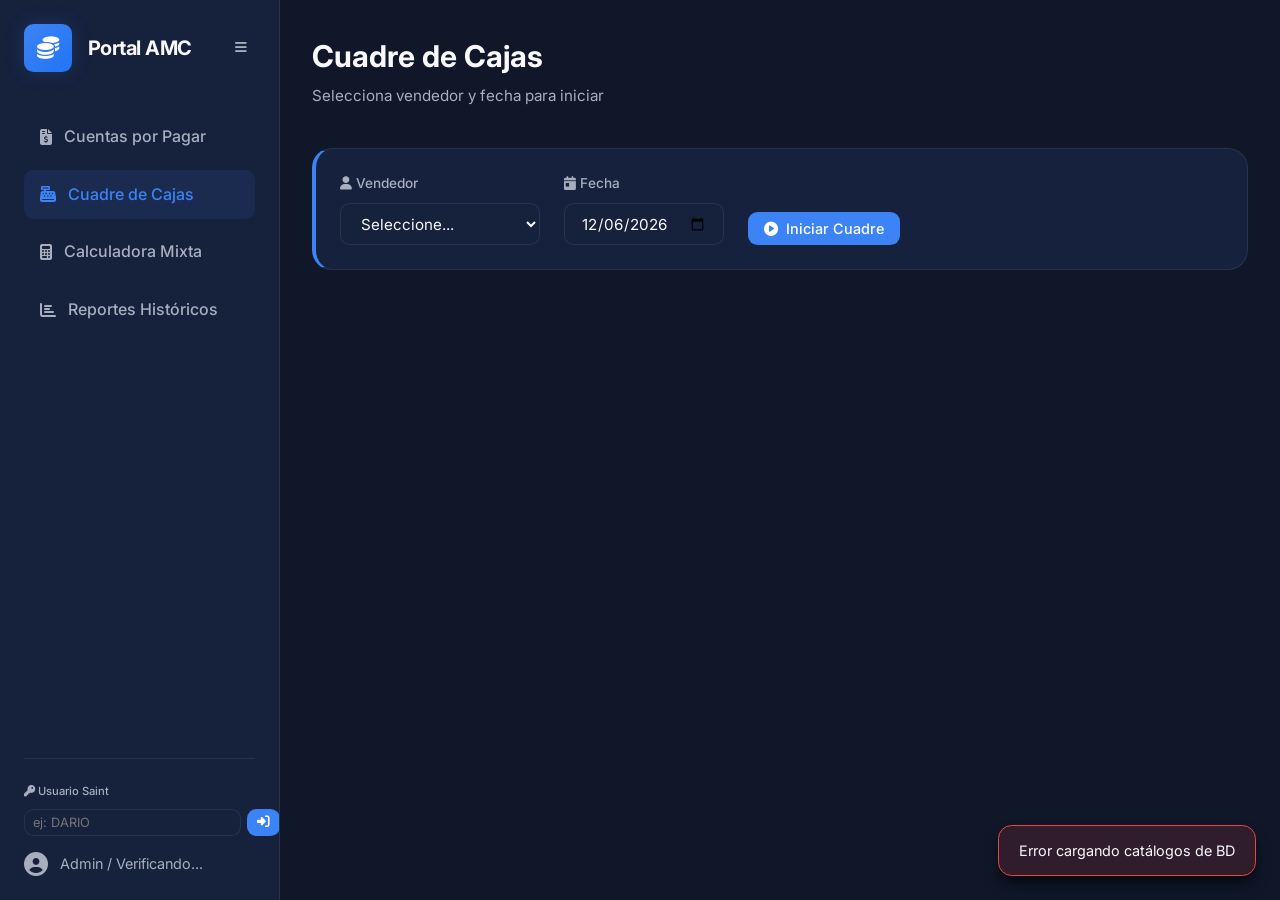
==== static/index.html @ 3d968b34 "fix: Correct wrong element ID for Pago Movil in Calculator JS that caused saving to hang" ====
<!DOCTYPE html>
<html lang="es">
<head>
  <meta charset="UTF-8"/>
  <meta name="viewport" content="width=device-width, initial-scale=1.0"/>
  <title>Portal Financiero AMC — Cuadre de Cajas</title>
  <link rel="preconnect" href="https://fonts.googleapis.com"/>
  <link rel="preconnect" href="https://fonts.gstatic.com" crossorigin/>
  <link href="https://fonts.googleapis.com/css2?family=Inter:wght@400;500;600;700&display=swap" rel="stylesheet"/>
  <link rel="stylesheet" href="/static/style.css"/>
  <link rel="stylesheet" href="https://cdnjs.cloudflare.com/ajax/libs/font-awesome/6.4.0/css/all.min.css"/>
  <style>
    /* ── Cuadre-specific overrides ─────────────────────────────── */
    .cuadre-grid {
      display: grid;
      grid-template-columns: 1fr 380px;
      gap: 1.5rem;
      align-items: start;
    }
    .section-card {
      background: var(--bg-glass);
      backdrop-filter: blur(12px);
      border: 1px solid var(--border-subtle);
      border-radius: var(--radius-xl);
      padding: 1.5rem;
      margin-bottom: 1.25rem;
    }
    .section-card h3 {
      font-size: 1rem;
      font-weight: 600;
      color: var(--text-secondary);
      text-transform: uppercase;
      letter-spacing: .06em;
      margin-bottom: 1.25rem;
      display: flex;
      align-items: center;
      gap: .5rem;
    }
    .section-card h3 i { color: var(--primary-accent); }

    /* Denomination grid */
    .denom-grid {
      display: grid;
      grid-template-columns: repeat(auto-fill, minmax(160px, 1fr));
      gap: .75rem;
    }
    .denom-item {
      display: flex;
      align-items: center;
      gap: .5rem;
      background: var(--bg-surface);
      border: 1px solid var(--border-subtle);
      border-radius: var(--radius-md);
      padding: .6rem .85rem;
      transition: border-color var(--transition-fast);
    }
    .denom-item:focus-within { border-color: var(--primary-accent); }
    .denom-label {
      font-weight: 600;
      font-size: .9rem;
      min-width: 42px;
      color: var(--text-primary);
    }
    .denom-item input[type="number"] {
      width: 60px;
      background: transparent;
      border: none;
      color: var(--text-primary);
      font-family: inherit;
      font-size: .95rem;
      text-align: center;
      outline: none;
    }
    .denom-total {
      margin-left: auto;
      font-size: .8rem;
      color: var(--text-secondary);
      font-variant-numeric: tabular-nums;
    }

    /* Ticket table */
    .ticket-row td { font-size: .9rem; }
    .ticket-row td:last-child { text-align: right; }
    .remove-btn {
      background: transparent;
      border: none;
      color: var(--danger);
      cursor: pointer;
      padding: .25rem;
      border-radius: var(--radius-md);
      transition: background var(--transition-fast);
    }
    .remove-btn:hover { background: rgba(239,68,68,.15); }

    /* Summary Panel */
    .summary-panel { position: sticky; top: 2rem; }
    .summary-row {
      display: flex;
      justify-content: space-between;
      align-items: center;
      padding: .6rem 0;
      border-bottom: 1px solid var(--border-subtle);
      font-size: .95rem;
    }
    .summary-row:last-child { border-bottom: none; }
    .summary-label { color: var(--text-secondary); }
    .summary-value { font-weight: 600; font-variant-numeric: tabular-nums; }
    .diff-positive { color: var(--success); }
    .diff-negative { color: var(--danger); }
    .diff-zero { color: var(--text-secondary); }

    .total-row {
      display: flex;
      justify-content: space-between;
      padding: .9rem 0 .4rem;
      font-weight: 700;
      font-size: 1.05rem;
      border-top: 2px solid var(--border-subtle);
      margin-top: .5rem;
    }

    .btn-success {
      background: var(--success);
      color: white;
    }
    .btn-success:hover { filter: brightness(1.1); }
    .btn-danger {
      background: var(--danger);
      color: white;
    }
    .btn-danger:hover { filter: brightness(1.1); }
    .btn-warning {
      background: var(--warning);
      color: #111;
    }
    .btn-warning:hover { filter: brightness(1.1); }

    .action-bar {
      display: flex;
      gap: .75rem;
      flex-wrap: wrap;
      margin-top: 1.25rem;
    }
    .action-bar .btn { flex: 1; justify-content: center; padding: .75rem; }

    .precierre-banner {
      display: flex;
      align-items: center;
      gap: .85rem;
      padding: .85rem 1.25rem;
      margin-bottom: 1.25rem;
      border-left: 4px solid var(--warning);
      background: linear-gradient(135deg, rgba(245,158,11,.12), rgba(245,158,11,.04));
      border-radius: var(--radius-lg);
      animation: fadeIn .3s ease-out;
    }

    .add-ticket-form {
      display: grid;
      grid-template-columns: 100px 1fr 1fr auto;
      gap: .75rem;
      align-items: end;
      margin-bottom: 1rem;
    }

    @media (max-width: 900px) {
      .cuadre-grid { grid-template-columns: 1fr; }
      .summary-panel { position: static; }
      .add-ticket-form { grid-template-columns: 1fr 1fr; }
    }
  </style>
</head>
<body>
<div class="app-container">

  <!-- ── Sidebar ──────────────────────────────────────────────── -->
  <aside class="sidebar" id="sidebar">
    <div class="sidebar-header">
      <div class="logo-container">
        <i class="fas fa-coins" style="color:white; font-size:1.4rem; padding:.3rem;"></i>
      </div>
      <h2>Portal AMC</h2>
      <button class="btn-icon" id="sidebarToggle" style="margin-left:auto;" title="Colapsar menú">
        <i class="fas fa-bars"></i>
      </button>
    </div>

    <nav class="sidebar-nav">
      <a href="#" class="nav-item" onclick="switchModule('cxp', this)" id="nav-cxp">
        <i class="fas fa-file-invoice-dollar"></i>
        <span>Cuentas por Pagar</span>
      </a>
      <a href="#" class="nav-item active" onclick="switchModule('cuadre', this)" id="nav-cuadre">
        <i class="fas fa-cash-register"></i>
        <span>Cuadre de Cajas</span>
      </a>
      <a href="#" class="nav-item" onclick="switchModule('calculadora', this)" id="nav-calc">
        <i class="fas fa-calculator"></i>
        <span>Calculadora Mixta</span>
      </a>
      <a href="#" class="nav-item" onclick="switchModule('reportes', this)" id="nav-rep">
        <i class="fas fa-chart-bar"></i>
        <span>Reportes Históricos</span>
      </a>
      <a href="#" class="nav-item" id="nav-admin" style="display:none; border-top:1px solid var(--border-subtle); margin-top:0.5rem; padding-top:0.75rem; color:#f59e0b;" onclick="switchModule('admin', this)">
        <i class="fas fa-shield-alt"></i>
        <span>Panel Admin</span>
      </a>
    </nav>

    <div style="margin-top:auto; padding-top:1.5rem; border-top:1px solid var(--border-subtle);">
      <!-- Login de usuario -->
      <div id="login-bar" style="margin-bottom:1rem; display:block;">
        <div class="input-group" style="margin:0;">
          <label style="font-size:0.7rem;"><i class="fas fa-key"></i> Usuario Saint</label>
          <div style="display:flex; gap:0.4rem;">
            <input type="text" id="inp-cod-usua" class="form-control" placeholder="ej: DARIO" style="font-size:0.8rem; padding:0.3rem 0.5rem;"/>
            <button class="btn btn-primary" onclick="cargarPerfilUsuario()" style="padding:0.3rem 0.6rem; font-size:0.8rem;"><i class="fas fa-sign-in-alt"></i></button>
          </div>
        </div>
      </div>
      <div style="display:flex; align-items:center; gap:.75rem; color:var(--text-secondary); font-size:.9rem;">
        <i class="fas fa-user-circle" style="font-size:1.5rem;"></i>
        <span id="current-user-label">Cargando...</span>
      </div>
    </div>
  </aside>

  <!-- ── Main ─────────────────────────────────────────────────── -->
  <main class="main-content">

    <!-- ── Top Header ── -->
    <div class="top-header">
      <div class="header-left">
        <h1 id="module-title">Cuadre de Cajas</h1>
        <p class="subtitle" id="module-subtitle">Selecciona vendedor y fecha para iniciar</p>
      </div>
    </div>

    <!-- ── MODULE: Cuadre de Cajas ── -->
    <section class="view-section active" id="module-cuadre">

      <!-- Filter Bar -->
      <div class="section-card planning-action-bar" style="border-left:4px solid var(--primary-accent);">
        <div class="planning-controls">
          <div class="input-group">
            <label for="inp-vendedor"><i class="fas fa-user"></i> Vendedor</label>
            <select id="inp-vendedor" class="form-control" style="width:200px;">
                <option value="">Seleccione...</option>
            </select>
          </div>
          <div class="input-group">
            <label for="inp-fecha"><i class="fas fa-calendar-day"></i> Fecha</label>
            <input type="date" id="inp-fecha" class="form-control" style="width:160px;"/>
          </div>
          <button class="btn btn-primary" id="btn-iniciar" onclick="iniciarCuadre()">
            <i class="fas fa-play-circle"></i> Iniciar Cuadre
          </button>
        </div>
      </div>

      <!-- Precierre banner (hidden by default) -->
      <div id="precierre-banner" class="precierre-banner" style="display:none;">
        <i class="fas fa-history" style="color:var(--warning); font-size:1.2rem;"></i>
        <div>
          <strong>Precierre cargado automáticamente.</strong>
          <span style="color:var(--text-secondary); margin-left:.5rem;">Puedes continuar contando desde donde lo dejaste.</span>
        </div>
      </div>

      <!-- Main workspace (hidden until Iniciar) -->
      <div id="cuadre-workspace" style="display:none;">

        <!-- ── Totales Sistema (stat cards) ── -->
        <div class="dashboard-stats" id="stats-sistema">
          <div class="stat-card glassmorphism">
            <div class="stat-icon-wrapper blue"><i class="fas fa-money-bill-wave fa-lg"></i></div>
            <div class="stat-info">
              <h3>Efectivo (Sistema)</h3>
              <p id="sys-efectivo">Bs. 0.00</p>
            </div>
          </div>
          <div class="stat-card glassmorphism">
            <div class="stat-icon-wrapper" style="background:rgba(16,185,129,.1);color:var(--success);">
              <i class="fas fa-credit-card fa-lg"></i>
            </div>
            <div class="stat-info">
              <h3>Tarjetas (Sistema)</h3>
              <p id="sys-tarjeta">Bs. 0.00</p>
            </div>
          </div>
          <div class="stat-card glassmorphism">
            <div class="stat-icon-wrapper" style="background:rgba(168,85,247,.1);color:#a855f7;">
              <i class="fas fa-check-double fa-lg"></i>
            </div>
            <div class="stat-info">
              <h3>Cheques (Sistema)</h3>
              <p id="sys-cheque">Bs. 0.00</p>
            </div>
          </div>
        </div>

        <!-- ── Grid: Left (conteo) | Right (resumen) ── -->
        <div class="cuadre-grid">

          <!-- LEFT COLUMN -->
          <div>

            <!-- Efectivo Bs -->
            <div class="section-card">
              <h3><i class="fas fa-money-bill-alt"></i> Efectivo en Bolívares</h3>
              <div class="denom-grid" id="denom-bs"></div>
              <div class="summary-row" style="margin-top:1rem; border-top:1px solid var(--border-subtle); padding-top:.75rem;">
                <span class="summary-label">Subtotal Efectivo Bs.</span>
                <span class="summary-value" id="sub-bs">Bs. 0.00</span>
              </div>
            </div>

            <!-- Divisas -->
            <div class="section-card">
              <h3><i class="fas fa-dollar-sign"></i> Efectivo en Divisas</h3>
              <p style="font-size:.85rem; color:var(--text-muted); margin-bottom:1rem;">USD — Denominaciones</p>
              <div class="denom-grid" id="denom-usd"></div>
              <div class="summary-row" style="margin-top:.75rem; border-top:1px solid var(--border-subtle); padding-top:.75rem;">
                <span class="summary-label">Subtotal USD</span>
                <span class="summary-value us-amount" id="sub-usd">$ 0.00</span>
              </div>
            </div>

            <!-- Tickets POS -->
            <div class="section-card">
              <h3><i class="fas fa-receipt"></i> Tickets por Punto de Venta</h3>

              <div class="add-ticket-form">
                <div class="input-group">
                  <label>Tipo</label>
                  <select id="t-tipo" class="form-control" onchange="filtrarTerminalesPorTipo()">
                    <option value="TDD">TDD — Débito</option>
                    <option value="TDC">TDC — Crédito</option>
                    <option value="BIOPAGO">BIOPAGO</option>
                    <option value="PAGO_MOVIL">PAGO MÓVIL</option>
                  </select>
                </div>
                <div class="input-group">
                  <label>Punto de Venta / Terminal</label>
                  <select id="t-pos" class="form-control">
                      <option value="">Seleccione POS / Cuenta...</option>
                  </select>
                </div>
                <div class="input-group">
                  <label>Referencia</label>
                  <input type="text" id="t-ref" class="form-control" placeholder="Nro. de lote/ticket"/>
                </div>
                <div class="input-group">
                  <label>Monto (Bs.)</label>
                  <input type="number" id="t-monto" class="form-control" placeholder="0.00" min="0" step="0.01" onkeydown="if(event.key === 'Enter'){ agregarTicket(); event.preventDefault(); }"/>
                </div>
                <button class="btn btn-primary" onclick="agregarTicket()" style="width:100%;">
                  <i class="fas fa-plus"></i> Agregar
                </button>
              </div>

              <div class="table-responsive">
                <table>
                  <thead>
                    <tr>
                      <th>Tipo</th>
                      <th>Terminal POS</th>
                      <th>Referencia</th>
                      <th style="text-align:right;">Monto</th>
                      <th></th>
                    </tr>
                  </thead>
                  <tbody id="tickets-tbody">
                    <tr id="tickets-empty-row">
                      <td colspan="5" style="text-align:center; color:var(--text-muted); padding:1.5rem;">
                        <i class="fas fa-inbox" style="font-size:1.5rem; margin-bottom:.5rem; display:block;"></i>
                        Sin tickets ingresados
                      </td>
                    </tr>
                  </tbody>
                </table>
              </div>
              <div class="summary-row" style="margin-top:.75rem; border-top:1px solid var(--border-subtle); padding-top:.75rem;">
                <span class="summary-label">Subtotal Tickets</span>
                <span class="summary-value" id="sub-tickets">Bs. 0.00</span>
              </div>
            </div>

          </div><!-- /LEFT COLUMN -->

          <!-- RIGHT COLUMN: Summary Panel -->
          <div class="summary-panel">
            <div class="section-card">
              <h3><i class="fas fa-balance-scale"></i> Resumen del Cuadre</h3>

              <div style="margin-bottom:1rem;">
                <p style="font-size:.78rem; color:var(--text-muted); text-transform:uppercase; letter-spacing:.05em; margin-bottom:.5rem;">Sistema (Saint)</p>
                <div class="summary-row">
                  <span class="summary-label"><i class="fas fa-money-bill-wave fa-sm"></i> Efectivo</span>
                  <span class="summary-value" id="res-sys-ef">Bs. 0.00</span>
                </div>
                <div class="summary-row">
                  <span class="summary-label"><i class="fas fa-credit-card fa-sm"></i> Tarjetas</span>
                  <span class="summary-value" id="res-sys-tj">Bs. 0.00</span>
                </div>
                <div class="summary-row">
                  <span class="summary-label"><i class="fas fa-credit-card fa-sm"></i> TDD</span>
                  <span class="summary-value" id="res-sys-tdd">Bs. 0.00</span>
                </div>
                <div class="summary-row">
                  <span class="summary-label"><i class="fas fa-credit-card fa-sm"></i> TDC</span>
                  <span class="summary-value" id="res-sys-tdc">Bs. 0.00</span>
                </div>
                <div class="summary-row">
                  <span class="summary-label"><i class="fas fa-mobile-alt fa-sm"></i> Pago Móvil (Sis.)</span>
                  <span class="summary-value" id="res-sys-pm">Bs. 0.00</span>
                </div>
                <div class="summary-row">
                  <span class="summary-label"><i class="fas fa-fingerprint fa-sm"></i> Biopago (Sis.)</span>
                  <span class="summary-value" id="res-sys-bio">Bs. 0.00</span>
                </div>
                <div class="summary-row">
                  <span class="summary-label"><i class="fas fa-check-double fa-sm"></i> Cheques</span>
                  <span class="summary-value" id="res-sys-ch">Bs. 0.00</span>
                </div>
              </div>

              <div style="margin-bottom:1rem;">
                <p style="font-size:.78rem; color:var(--text-muted); text-transform:uppercase; letter-spacing:.05em; margin-bottom:.5rem;">Manual (Conteo Físico)</p>
                <div class="summary-row">
                  <span class="summary-label"><i class="fas fa-coins fa-sm"></i> Efectivo Bs.</span>
                  <span class="summary-value" id="res-man-bs">Bs. 0.00</span>
                </div>
                <div class="summary-row">
                  <span class="summary-label"><i class="fas fa-dollar-sign fa-sm"></i> USD</span>
                  <span class="summary-value us-amount" id="res-man-usd">$ 0.00</span>
                </div>
                <div class="summary-row">
                  <span class="summary-label"><i class="fas fa-receipt fa-sm"></i> Tickets POS</span>
                  <span class="summary-value" id="res-man-tj">Bs. 0.00</span>
                </div>
              </div>

              <div>
                <p style="font-size:.78rem; color:var(--text-muted); text-transform:uppercase; letter-spacing:.05em; margin-bottom:.5rem;">Diferencias (Manual − Sistema)</p>
                <div class="summary-row">
                  <span class="summary-label">Efectivo</span>
                  <span class="summary-value" id="diff-ef">Bs. 0.00</span>
                </div>
                <div class="summary-row">
                  <span class="summary-label">TDD / TDC</span>
                  <span class="summary-value" id="diff-tj">Bs. 0.00</span>
                </div>
                <div class="summary-row">
                  <span class="summary-label">Pago Móvil</span>
                  <span class="summary-value" id="diff-pm">Bs. 0.00</span>
                </div>
                <div class="summary-row">
                  <span class="summary-label">Biopago</span>
                  <span class="summary-value" id="diff-bio">Bs. 0.00</span>
                </div>
              </div>

              <div id="bank-breakdown-section" style="margin-top:1rem; display:none;">
                <p style="font-size:.78rem; color:var(--text-muted); text-transform:uppercase; letter-spacing:.05em; margin-bottom:.5rem;">Distribución por Banco (Tickets)</p>
                <div id="bank-breakdown-container"></div>
              </div>

              <div class="total-row">
                <span>Total Sistema</span>
                <span id="res-total-sistema">Bs. 0.00</span>
              </div>
              <div class="total-row">
                <span>Total Manual</span>
                <span id="res-total-manual">Bs. 0.00</span>
              </div>
              <div class="total-row" style="color:var(--warning); margin-bottom:1rem; border-top:1px dashed var(--border-subtle); padding-top:0.75rem;">
                <span style="font-size:0.95rem;">Diferencia Total</span>
                <span id="res-total-diferencia">Bs. 0.00</span>
              </div>

              <div class="action-bar">
                <button class="btn btn-warning" onclick="guardarPrecierre()">
                  <i class="fas fa-save"></i> Guardar Precierre
                </button>
                <button class="btn btn-danger" id="btn-finalizar" onclick="confirmarCierreFinal()">
                  <i class="fas fa-lock"></i> Cierre Definitivo
                </button>
              </div>
            </div>
          </div><!-- /RIGHT COLUMN -->

        </div><!-- /cuadre-grid -->
      </div><!-- /cuadre-workspace -->
    </section>

    <!-- ── MODULE: CxP (placeholder) ── -->
    <section class="view-section" id="module-cxp">
      <div class="section-card" style="text-align:center; padding:4rem;">
        <i class="fas fa-file-invoice-dollar" style="font-size:3rem; color:var(--primary-accent); margin-bottom:1rem;"></i>
        <h2>Módulo Cuentas por Pagar</h2>
        <p style="color:var(--text-secondary); margin-top:.5rem;">Enlaza al módulo existente de CxP (puerto 8001 o integración futura).</p>
      </div>
    </section>

    <!-- ── MODULE: Calculadora Mixta ── -->
    <section class="view-section" id="module-calculadora">

      <!-- Barra de tasa (solo lectura) -->
      <div class="section-card" style="border-left:4px solid var(--primary-accent); padding:1rem 1.5rem; margin-bottom:1.25rem; display:flex; align-items:center; justify-content:space-between; flex-wrap:wrap; gap:1rem;">
        <div style="display:flex; align-items:center; gap:0.75rem;">
          <i class="fas fa-coins" style="color:var(--warning); font-size:1.2rem;"></i>
          <span style="color:var(--text-secondary); font-size:0.9rem; text-transform:uppercase; letter-spacing:0.05em;">Tasa BCV vigente</span>
        </div>
        <div style="display:flex; align-items:baseline; gap:0.5rem;">
          <span id="calc-tasa-display-bs" style="font-size:2rem; font-weight:800; color:var(--text-primary); font-variant-numeric:tabular-nums;">Bs. 0.00</span>
          <span style="font-size:1rem; color:var(--text-muted); font-weight:500;">= $ 1.00</span>
        </div>
        <input type="hidden" id="calc-tasa" value="475.01"/>
        <span style="font-size:0.78rem; color:var(--text-muted);"><i class="fas fa-lock"></i> Solo lectura — cargada de BD</span>
      </div>

      <!-- ── Reporte diario de dólares ─────────────────────────────────── -->
      <div id="calc-reporte-usd" class="calc-reporte-bar">
        <!-- Fecha selector + refresh -->
        <div class="calc-rep-header">
          <span><i class="fas fa-chart-bar" style="color:var(--primary-accent);"></i> Resumen de Dólares en Caja</span>
          <div style="display:flex; gap:0.5rem; align-items:center;">
            <input type="date" id="calc-rep-fecha" class="form-control" style="width:145px; padding:0.3rem 0.6rem; font-size:0.85rem;"/>
            <button class="btn btn-secondary" onclick="cargarReporteDolares()" style="padding:0.35rem 0.7rem; font-size:0.82rem;">
              <i class="fas fa-sync-alt"></i>
            </button>
          </div>
        </div>
        <!-- KPI cards -->
        <div class="calc-rep-kpis">
          <div class="calc-rep-kpi usd">
            <div class="calc-rep-kpi-icon"><i class="fas fa-money-bill-wave"></i></div>
            <div class="calc-rep-kpi-body">
              <span class="calc-rep-kpi-label">Efectivo USD</span>
              <span id="crep-ef-usd" class="calc-rep-kpi-val">$ 0.00</span>
              <span class="calc-rep-kpi-sub">Entradas en efectivo</span>
            </div>
          </div>
          <div class="calc-rep-kpi zelle">
            <div class="calc-rep-kpi-icon"><i class="fas fa-wifi"></i></div>
            <div class="calc-rep-kpi-body">
              <span class="calc-rep-kpi-label">Zelle / Otros</span>
              <span id="crep-zelle-usd" class="calc-rep-kpi-val">$ 0.00</span>
              <span class="calc-rep-kpi-sub">Transferencias USD</span>
            </div>
          </div>
          <div class="calc-rep-kpi salida">
            <div class="calc-rep-kpi-icon"><i class="fas fa-arrow-circle-left"></i></div>
            <div class="calc-rep-kpi-body">
              <span class="calc-rep-kpi-label">Vuelto USD</span>
              <span id="crep-vuelto-usd" class="calc-rep-kpi-val">$ 0.00</span>
              <span class="calc-rep-kpi-sub">Salidas de caja</span>
            </div>
          </div>
          <div class="calc-rep-kpi saldo">
            <div class="calc-rep-kpi-icon"><i class="fas fa-vault"></i></div>
            <div class="calc-rep-kpi-body">
              <span class="calc-rep-kpi-label">Saldo en Caja</span>
              <span id="crep-saldo-usd" class="calc-rep-kpi-val saldo-val">$ 0.00</span>
              <span class="calc-rep-kpi-sub" id="crep-ntrans">0 transacciones</span>
            </div>
          </div>
        </div>
        <!-- Tabla de transacciones del día -->
        <div id="calc-rep-tabla-wrap" class="calc-rep-tabla-wrap" style="display:none;">
          <div style="display:flex; justify-content:space-between; align-items:center; margin-bottom:0.5rem;">
            <span style="font-size:0.8rem; color:var(--text-muted); text-transform:uppercase; letter-spacing:0.05em;">Últimas transacciones</span>
            <button class="btn btn-secondary" onclick="document.getElementById('calc-rep-tabla-wrap').style.display='none'" style="padding:0.2rem 0.5rem; font-size:0.75rem;"><i class="fas fa-chevron-up"></i></button>
          </div>
          <div class="table-responsive" style="max-height:280px; overflow-y:auto;">
            <table style="font-size:0.82rem;">
              <thead>
                <tr>
                  <th>#</th><th>Hora</th><th>Factura Bs.</th>
                  <th>Ef. USD</th><th>Zelle</th><th>Bs. Ef.</th><th>Pago Móvil</th><th>Biopago</th>
                  <th>Vuelto $</th><th>Vuelto Bs.</th><th>Vuelto PM</th>
                  <th style="text-align:center;">Estado</th>
                </tr>
              </thead>
              <tbody id="calc-rep-tbody"></tbody>
            </table>
          </div>
        </div>
        <button id="calc-rep-ver-mas" class="btn btn-secondary" onclick="toggleTablaReporte()" style="width:100%; margin-top:0.5rem; font-size:0.8rem; display:none;">
          <i class="fas fa-list"></i> Ver transacciones del día
        </button>
      </div>

      <div class="calc-main-grid">

        <!-- ══════════════════════════════════════════════════════════════
             COLUMNA IZQUIERDA — ENTRADAS (Factura + Pagos recibidos)
        ══════════════════════════════════════════════════════════════ -->
        <div class="calc-left-col">

          <!-- Factura -->
          <div class="section-card calc-invoice-card">
            <h3><i class="fas fa-file-invoice"></i> Factura a Cobrar</h3>
            <div class="calc-invoice-input-wrap">
              <label class="calc-currency-label">Bs.</label>
              <input type="number" id="calc-factura-bs-input" class="calc-big-input" placeholder="0.00"
                     oninput="calcularVuelto()" min="0" step="0.01" autocomplete="off"/>
            </div>
            <div class="calc-invoice-usd">
              <span class="calc-usd-label">Equivalente</span>
              <span id="calc-factura-usd-display" class="calc-usd-value">≈ $ 0.00</span>
            </div>
          </div>

          <!-- Pagos recibidos -->
          <div class="section-card">
            <h3><i class="fas fa-hand-holding-usd"></i> Pagos Recibidos del Cliente</h3>

            <p class="calc-section-label"><i class="fas fa-dollar-sign"></i> En Dólares (USD)</p>
            <div class="calc-payment-grid">
              <div class="calc-payment-row">
                <span class="calc-pay-icon usd"><i class="fas fa-money-bill-wave"></i></span>
                <div class="calc-pay-info">
                  <label>Efectivo Dólares</label>
                </div>
                <div class="calc-amount-wrap usd">
                  <span class="symbol">$</span>
                  <input type="number" id="calc-rec-ef-usd" class="calc-amount-input" placeholder="0.00"
                         oninput="calcularVuelto()" min="0" step="0.01"/>
                </div>
              </div>
              <div class="calc-payment-row">
                <span class="calc-pay-icon usd"><i class="fas fa-wifi"></i></span>
                <div class="calc-pay-info">
                  <label>Zelle / Otros USD</label>
                </div>
                <div class="calc-amount-wrap usd">
                  <span class="symbol">$</span>
                  <input type="number" id="calc-rec-on-usd" class="calc-amount-input" placeholder="0.00"
                         oninput="calcularVuelto()" min="0" step="0.01"/>
                </div>
              </div>
            </div>

            <p class="calc-section-label" style="margin-top:1.25rem;"><i class="fas fa-money-bill-alt"></i> En Bolívares (Bs.)</p>
            <div class="calc-payment-grid">
              <div class="calc-payment-row">
                <span class="calc-pay-icon bs"><i class="fas fa-money-bill"></i></span>
                <div class="calc-pay-info">
                  <label>Efectivo Bolívares</label>
                </div>
                <div class="calc-amount-wrap bs">
                  <span class="symbol">Bs.</span>
                  <input type="number" id="calc-rec-ef-bs" class="calc-amount-input" placeholder="0.00"
                         oninput="calcularVuelto()" min="0" step="0.01"/>
                </div>
              </div>
              <div class="calc-payment-row">
                <span class="calc-pay-icon pm"><i class="fas fa-mobile-alt"></i></span>
                <div class="calc-pay-info">
                  <label>Pago Móvil</label>
                </div>
                <div class="calc-amount-wrap pm">
                  <span class="symbol">Bs.</span>
                  <input type="number" id="calc-rec-on-bs" class="calc-amount-input" placeholder="0.00"
                         oninput="calcularVuelto()" min="0" step="0.01"/>
                </div>
              </div>
              <div class="calc-payment-row">
                <span class="calc-pay-icon bio"><i class="fas fa-fingerprint"></i></span>
                <div class="calc-pay-info">
                  <label>Biopago / Punto</label>
                </div>
                <div class="calc-amount-wrap bio">
                  <span class="symbol">Bs.</span>
                  <input type="number" id="calc-rec-bio-bs" class="calc-amount-input" placeholder="0.00"
                         oninput="calcularVuelto()" min="0" step="0.01"/>
                </div>
              </div>
            </div>

            <!-- Total recibido -->
            <div class="calc-recibido-total">
              <span>Total Recibido</span>
              <div class="calc-recibido-amounts">
                <span id="calc-tot-rec-bs" class="calc-recibido-bs">Bs. 0.00</span>
                <span id="calc-tot-rec-usd" class="calc-recibido-usd">$ 0.00</span>
              </div>
            </div>
          </div>
        </div>

        <!-- ══════════════════════════════════════════════════════════════
             COLUMNA DERECHA — SALIDAS (Vuelto / Resultado)
        ══════════════════════════════════════════════════════════════ -->
        <div class="calc-right-col">

          <!-- Resultado principal -->
          <div class="section-card calc-result-card" id="calc-resultado-box">
            <p id="calc-resultado-label" class="calc-result-label">ESTATUS DE CUENTA</p>
            <!-- BIG Bolívares -->
            <div class="calc-result-bs-wrap">
              <span class="calc-result-bs-sym">Bs.</span>
              <span id="calc-resultado-bs" class="calc-result-bs-value">0,00</span>
            </div>
            <!-- Small USD -->
            <div class="calc-result-usd-wrap">
              <span id="calc-resultado-usd" class="calc-result-usd-value">≈ $ 0.00</span>
            </div>
          </div>

          <!-- Vuelto detallado (solo visible cuando hay vuelto) -->
          <div class="section-card" id="calc-vuelto-section" style="display:none;">
            <h3><i class="fas fa-hand-point-left"></i> Vuelto a Entregar</h3>
            <p style="font-size:0.82rem; color:var(--text-muted); margin-bottom:1rem;">Indica cuánto darás en cada forma. El remanente se actualiza en tiempo real.</p>

            <div class="calc-payment-grid">
              <!-- Vuelto en USD -->
              <div class="calc-payment-row vuelto-row">
                <span class="calc-pay-icon usd"><i class="fas fa-dollar-sign"></i></span>
                <div class="calc-pay-info">
                  <label>Vuelto en Dólares</label>
                </div>
                <div class="calc-amount-wrap usd">
                  <span class="symbol">$</span>
                  <input type="number" id="vuelto-usd" class="calc-amount-input" placeholder="0.00"
                         oninput="calcularRemanente()" min="0" step="0.01"/>
                </div>
              </div>
              <!-- Vuelto en Bs -->
              <div class="calc-payment-row vuelto-row">
                <span class="calc-pay-icon bs"><i class="fas fa-money-bill-alt"></i></span>
                <div class="calc-pay-info">
                  <label>Vuelto en Bolívares</label>
                </div>
                <div class="calc-amount-wrap bs">
                  <span class="symbol">Bs.</span>
                  <input type="number" id="vuelto-bs" class="calc-amount-input" placeholder="0.00"
                         oninput="calcularRemanente()" min="0" step="0.01"/>
                </div>
              </div>
              <!-- Vuelto en Pago Móvil -->
              <div class="calc-payment-row vuelto-row">
                <span class="calc-pay-icon pm"><i class="fas fa-mobile-alt"></i></span>
                <div class="calc-pay-info">
                  <label>Vuelto Pago Móvil</label>
                </div>
                <div class="calc-amount-wrap pm">
                  <span class="symbol">Bs.</span>
                  <input type="number" id="vuelto-pm" class="calc-amount-input" placeholder="0.00"
                         oninput="calcularRemanente()" min="0" step="0.01"/>
                </div>
              </div>
            </div>

            <!-- Remanente pendiente de vuelto -->
            <div class="calc-remanente-box" id="calc-remanente-box">
              <span class="calc-rem-label">Pendiente de vuelto</span>
              <div class="calc-rem-amounts">
                <span id="calc-rem-bs" class="calc-rem-bs">Bs. 0.00</span>
                <span id="calc-rem-usd" class="calc-rem-usd">$ 0.00</span>
              </div>
            </div>
          </div>

          <div style="display:grid; grid-template-columns:1fr 1fr; gap:0.5rem; margin-top:0.25rem;">
            <button class="btn btn-success" id="btn-calc-guardar" onclick="guardarTransaccionCalc()">
              <i class="fas fa-save"></i> Guardar
            </button>
            <button class="btn btn-secondary" onclick="limpiarCalculadora()">
              <i class="fas fa-broom"></i> Limpiar
            </button>
          </div>
        </div>

      </div>
    </section>

    <!-- ── MODULE: Reportes Históricos ── -->
    <section class="view-section" id="module-reportes">
      <div class="section-card planning-action-bar" style="border-left:4px solid #8b5cf6;">
        <div class="planning-controls">
          <div class="input-group">
            <label><i class="fas fa-calendar"></i> Desde</label>
            <input type="date" id="rep-desde" class="form-control" style="width:145px;"/>
          </div>
          <div class="input-group">
            <label><i class="fas fa-calendar"></i> Hasta</label>
            <input type="date" id="rep-hasta" class="form-control" style="width:145px;"/>
          </div>
          <div class="input-group">
            <label><i class="fas fa-user-tag"></i> Vendedor</label>
            <select id="rep-vendedor" class="form-control" style="width:220px;">
                <option value="">TODOS (Administrador)</option>
            </select>
          </div>
          <button class="btn btn-primary" onclick="buscarReportes()" id="btn-buscar-rep">
            <i class="fas fa-search"></i> Consultar Cierres
          </button>
        </div>
      </div>

      <div class="section-card">
        <h3><i class="fas fa-list-alt"></i> Historial de Turnos</h3>
        <div class="table-responsive">
          <table>
            <thead>
              <tr>
                <th>ID Cierre</th>
                <th>Fecha Turno</th>
                <th>Vendedor Responsable</th>
                <th style="text-align:right;">Efectivo (M)</th>
                <th style="text-align:right;">POS / Electrónico (M)</th>
                <th style="text-align:center;">Estado</th>
                <th style="text-align:center;">Acciones</th>
              </tr>
            </thead>
            <tbody id="reportes-tbody">
              <tr>
                <td colspan="6" style="text-align:center; padding:3rem; color:var(--text-muted);">
                  <i class="fas fa-inbox" style="font-size:2rem; margin-bottom:1rem; display:block;"></i>
                  Usa los filtros superiores para iniciar la búsqueda
                </td>
              </tr>
            </tbody>
          </table>
        </div>
      </div>
    </section>

    <!-- ── MODULE: Panel Admin ── -->
    <section class="view-section" id="module-admin">

      <!-- KPIs globales -->
      <div id="admin-kpi-bar" style="display:grid; grid-template-columns:repeat(auto-fit, minmax(160px, 1fr)); gap:1rem; margin-bottom:1.5rem;">
        <div class="stat-card" style="border-color:#ef4444;">
          <div class="stat-label">PENDIENTES</div>
          <div class="stat-value" id="kpi-pendientes" style="color:#ef4444;">-</div>
        </div>
        <div class="stat-card" style="border-color:#f59e0b;">
          <div class="stat-label">EN BORRADOR</div>
          <div class="stat-value" id="kpi-borradores" style="color:#f59e0b;">-</div>
        </div>
        <div class="stat-card" style="border-color:#22c55e;">
          <div class="stat-label">FINALIZADOS</div>
          <div class="stat-value" id="kpi-finalizados" style="color:#22c55e;">-</div>
        </div>
        <div class="stat-card" style="border-color:var(--primary-accent);">
          <div class="stat-label">TOTAL SISTEMA</div>
          <div class="stat-value" id="kpi-tot-sis" style="font-size:1rem;">-</div>
        </div>
        <div class="stat-card" style="border-color:var(--secondary-accent);">
          <div class="stat-label">TOTAL MANUAL</div>
          <div class="stat-value" id="kpi-tot-man" style="font-size:1rem;">-</div>
        </div>
        <div class="stat-card">
          <div class="stat-label">DIFERENCIA GLOBAL</div>
          <div class="stat-value" id="kpi-diff-global" style="font-size:1rem;">-</div>
        </div>
      </div>

      <!-- Tabla de vendedores -->
      <div class="section-card">
        <div style="display:flex; justify-content:space-between; align-items:center; margin-bottom:1rem;">
          <h3 style="margin:0;"><i class="fas fa-users"></i> Estado por Vendedor &mdash; <span id="admin-fecha-label"></span></h3>
          <div style="display:flex; gap:0.5rem; align-items:center;">
            <input type="date" id="admin-fecha" class="form-control" style="width:160px;"/>
            <button class="btn btn-primary" onclick="cargarResumenDiarioAdmin()" style="padding:0.4rem 0.8rem;">
              <i class="fas fa-sync-alt"></i> Actualizar
            </button>
          </div>
        </div>
        <div class="table-responsive">
          <table>
            <thead>
              <tr>
                <th>Vendedor</th>
                <th style="text-align:center;">Estado Cierre</th>
                <th style="text-align:right;">Efectivo (Sis.)</th>
                <th style="text-align:right;">POS (Sis.)</th>
                <th style="text-align:right;">Efectivo (Man.)</th>
                <th style="text-align:right;">POS (Man.)</th>
                <th style="text-align:center;"># Fact.</th>
                <th style="text-align:center;">Detalle</th>
              </tr>
            </thead>
            <tbody id="admin-tabla-body">
              <tr><td colspan="8" style="text-align:center; padding:2rem; color:var(--text-muted);">Cargando...</td></tr>
            </tbody>
          </table>
        </div>
      </div>
    </section>

  </main>
</div>

<!-- ── Modal Confirmación Cierre ── -->
<div class="modal" id="modal-confirm">
  <div class="modal-content glassmorphism">
    <h2><i class="fas fa-exclamation-triangle" style="color:var(--warning);"></i> Confirmar Cierre Definitivo</h2>
    <p id="modal-diff-text" style="color:var(--text-secondary); margin-bottom:1.5rem;">
      Se sellará el turno y no podrás modificarlo. ¿Estás seguro?
    </p>
    <div style="display:flex; gap:.75rem;">
      <button class="btn btn-secondary" style="flex:1;" onclick="closeModal()">
        <i class="fas fa-arrow-left"></i> Revisar
      </button>
      <button class="btn btn-danger" style="flex:1;" onclick="ejecutarCierreFinal()">
        <i class="fas fa-lock"></i> Sí, Cerrar Turno
      </button>
    </div>
  </div>
</div>

<!-- ── Modal Detalles de Reporte ── -->
<div class="modal" id="modal-detalle-rep">
  <div class="modal-content glassmorphism" style="max-width: 800px; width:90%; padding:2rem; min-height: 650px;">
    <div style="display:flex; justify-content:space-between; align-items:center; margin-bottom:1.5rem; border-bottom:1px solid var(--border-subtle); padding-bottom:1rem;">
      <h2 style="margin:0;"><i class="fas fa-clipboard-check" style="color:var(--primary-accent);"></i> Detalle de Cierre <span id="mdl-rep-id" style="color:var(--text-muted);"></span></h2>
      <button class="btn-icon" onclick="document.getElementById('modal-detalle-rep').classList.remove('active')"><i class="fas fa-times"></i></button>
    </div>
    
    <div style="display:grid; grid-template-columns: 1fr 1fr; gap:1.5rem;">
      <div>
        <p style="font-size:0.85rem; color:var(--text-muted); margin-bottom:0.25rem;">Responsable</p>
        <p style="font-weight:bold; font-size:1.1rem; margin-bottom:1rem;" id="mdl-rep-vend"></p>
        
        <p style="font-size:0.85rem; color:var(--text-muted); margin-bottom:0.25rem;">Fecha del Turno</p>
        <p style="font-weight:bold; font-size:1.1rem;" id="mdl-rep-fecha"></p>
      </div>
      <div>
        <h4 style="margin-bottom:0.5rem; color:var(--text-secondary); text-transform:uppercase; font-size:0.85rem;">Diferencias Finales</h4>
        <div id="mdl-rep-diffs" style="background:rgba(0,0,0,0.2); padding:1rem; border-radius:var(--radius-md); font-family:monospace; font-size:0.95rem;">
        </div>
      </div>
    </div>
    
    <h4 style="margin-top:1.5rem; margin-bottom:0.75rem;"><i class="fas fa-receipt"></i> Tickets Anotados</h4>
    <div class="table-responsive" style="max-height:450px; overflow-y:auto; border:1px solid var(--border-subtle);">
      <table style="width:100%;">
        <thead style="position:sticky; top:0; background:var(--bg-surface); z-index:1;">
          <tr><th>Tipo</th><th>Terminal</th><th>Ref</th><th style="text-align:right;">Monto</th></tr>
        </thead>
        <tbody id="mdl-rep-tickets"></tbody>
      </table>
    </div>

    <!-- PDF Button -->
    <div style="margin-top:1.25rem; display:flex; justify-content:flex-end; gap:0.75rem;">
      <button class="btn btn-secondary" onclick="document.getElementById('modal-detalle-rep').classList.remove('active')">
        <i class="fas fa-times"></i> Cerrar
      </button>
      <button class="btn btn-primary" id="mdl-rep-pdf-btn" onclick="descargarPDFCierre()">
        <i class="fas fa-file-pdf"></i> Descargar PDF
      </button>
    </div>

  </div>
</div>

<script>
// ── State ────────────────────────────────────────────────────────────────────
const state = {
  vendedor: '', vendedorNombre: '', fecha: '',
  // Totales sistema (desde SAIPAVTA + SAFACT)
  sysEfectivo: 0, sysTarjeta: 0, sysCheque: 0,
  sysTDD: 0, sysTDC: 0, sysPagoMovil: 0, sysBiopago: 0,
  // Tickets manuales y POS
  tickets: [],
  puntosVenta: [],
  vendedores: [],
  tasaDolar: 475.01,
  cierreId: null,
  perfil: null
};

const BS_DENOMS  = [1, 5, 10, 20, 50, 100, 200, 500];
const USD_DENOMS = [1, 5, 10, 20, 50, 100];

// ── Init ─────────────────────────────────────────────────────────────────────
document.addEventListener('DOMContentLoaded', async () => {
  document.getElementById('inp-fecha').value = new Date().toISOString().slice(0,10);
  buildDenomInputs('denom-bs',  BS_DENOMS,  'bs',  'Bs.');
  buildDenomInputs('denom-usd', USD_DENOMS, 'usd', '$');
  document.getElementById('current-user-label').textContent = 'Admin / Verificando...';
  document.getElementById('sidebarToggle').addEventListener('click', () => {
    document.getElementById('sidebar').classList.toggle('collapsed');
  });
  await loadInitialData();
});

async function loadInitialData() {
    try {
        const [rV, rP, rT] = await Promise.all([
            fetch('/caja/vendedores'), 
            fetch('/caja/puntos_venta'),
            fetch('/caja/tasa_del_dia')
        ]);
        const datV = await rV.json();
        const datP = await rP.json();
        const datT = await rT.json();
        
        // Cargar Tasa Global
        if (datT.tasa) {
            state.tasaDolar = datT.tasa;
            const calcTasaInp = document.getElementById('calc-tasa');
            if(calcTasaInp) calcTasaInp.value = state.tasaDolar.toFixed(2);
        }

        state.vendedores = datV.data;
        const selVend = document.getElementById('inp-vendedor');
        datV.data.forEach(v => selVend.add(new Option(`${v.nombre} (${v.codigo})`, v.codigo)));
        
        // Mostrar la barra de login para que el usuario ingrese su código
        document.getElementById('current-user-label').textContent = 'Identifícate con tu código Saint';
        
        const selPos = document.getElementById('t-pos');
        // Guardar todos los POS en state con su categoría para filtrado dinámico
        state.puntosVenta = datP.data;
        // Poblar inicialmente con TDD (categoría por defecto)
        filtrarTerminalesPorTipo();

    } catch(e) {
        showToast('Error cargando catálogos de BD', 'danger');
    }
}

// ── Build denomination rows ───────────────────────────────────────────────────
function buildDenomInputs(containerId, denoms, currency, symbol) {
  const container = document.getElementById(containerId);
  container.innerHTML = '';
  denoms.forEach(d => {
    const div = document.createElement('div');
    div.className = 'denom-item';
    div.innerHTML = `
      <span class="denom-label">${symbol} ${d}</span>
      <input type="number" min="0" value="0" id="denom-${currency}-${d}"
             oninput="recalculate()" onchange="recalculate()" style="width:55px;"/>
      <span class="denom-total" id="tot-${currency}-${d}">${symbol} 0.00</span>`;
    container.appendChild(div);
  });
}
// ── Filtrar Terminales por Tipo de Pago ───────────────────────────────────────
function filtrarTerminalesPorTipo() {
  const tipo = document.getElementById('t-tipo').value;
  const selPos = document.getElementById('t-pos');
  const currentVal = selPos.value;

  // Mapeo: qué categoría mostrar para cada tipo de pago
  const categoriaMapa = {
    'TDD':       'TDD',
    'TDC':       'TDD',  // TDC también usa terminales físicos (misma categoría POS)
    'BIOPAGO':   'BIOPAGO',
    'PAGO_MOVIL':'PAGO_MOVIL'
  };
  const catFiltro = categoriaMapa[tipo] || tipo;

  // Limpiar y repoblar el selector
  selPos.innerHTML = '<option value="">Seleccione Terminal...</option>';
  const filtrados = state.puntosVenta.filter(p => p.categoria === catFiltro);
  
  filtrados.forEach(p => {
    const opt = new Option(p.nombre, p.nombre);
    selPos.appendChild(opt);
  });

  // Restaurar selección si sigue siendo válida
  if (filtrados.find(p => p.nombre === currentVal)) {
    selPos.value = currentVal;
  }

  // Auto-seleccionar si solo hay una opción
  if (filtrados.length === 1) {
    selPos.value = filtrados[0].nombre;
  }
}

// ── Module Switcher ───────────────────────────────────────────────────────────
function switchModule(mod, el) {
  document.querySelectorAll('.view-section').forEach(s => s.classList.remove('active'));
  document.querySelectorAll('.nav-item').forEach(n => n.classList.remove('active'));
  document.getElementById(`module-${mod}`).classList.add('active');
  if(el) el.classList.add('active');
  
  const titles = {
      'cuadre': 'Cuadre de Cajas',
      'cxp': 'Cuentas por Pagar',
      'calculadora': 'Calculadora Mixta',
      'reportes': 'Reportes Históricos',
      'admin': 'Panel Administrador — Cierre Diario Global'
  };
  document.getElementById('module-title').textContent = titles[mod] || 'Portal AMC';
  
  if (mod === 'calculadora') {
      document.getElementById('module-subtitle').textContent = 'Herramienta de cálculo rápido para vueltos en pagos híbridos.';
      cargarReporteDolares();
  } else if (mod === 'cuadre') {
      document.getElementById('module-subtitle').textContent = 'Selecciona vendedor y fecha para iniciar';
  } else if (mod === 'reportes') {
      document.getElementById('module-subtitle').textContent = 'Consulta y auditoría de cierres finalizados y sellados.';
      
      // Init dates for current month
      const today = new Date();
      if(!document.getElementById('rep-desde').value) {
          const firstDay = new Date(today.getFullYear(), today.getMonth(), 1);
          document.getElementById('rep-desde').value = firstDay.toISOString().slice(0,10);
          document.getElementById('rep-hasta').value = today.toISOString().slice(0,10);
      }
      
      // Clone vendors
      const repVendSel = document.getElementById('rep-vendedor');
      if (repVendSel.options.length <= 1) {
          state.vendedores.forEach(v => repVendSel.add(new Option(`${v.nombre} (${v.codigo})`, v.codigo)));
      }
  } else if (mod === 'admin') {
      document.getElementById('module-subtitle').textContent = 'Resumen operativo de todos los vendedores para el día seleccionado.';
      const adminFechaEl = document.getElementById('admin-fecha');
      if (!adminFechaEl.value) {
          adminFechaEl.value = new Date().toISOString().slice(0,10);
      }
      cargarResumenDiarioAdmin();
  }
  return false;
}

// ── Iniciar Cuadre ────────────────────────────────────────────────────────────
async function iniciarCuadre() {
  const selVend = document.getElementById('inp-vendedor');
  state.vendedor = selVend.value.trim();
  state.vendedorNombre = selVend.options[selVend.selectedIndex]?.text.split('(')[0].trim() || '';
  state.fecha    = document.getElementById('inp-fecha').value;
  if (!state.vendedor || !state.fecha) {
    alert('Ingresa el código de vendedor y la fecha.'); return;
  }

  const btn = document.getElementById('btn-iniciar');
  btn.disabled = true;
  btn.innerHTML = '<i class="fas fa-spinner fa-spin"></i> Cargando...';

  try {
    const res = await fetch(`/caja/sistema/totales?vendedor_codigo=${encodeURIComponent(state.vendedor)}&fecha=${state.fecha}`);
    if (!res.ok) throw new Error(await res.text());
    const data = await res.json();

    state.sysEfectivo   = data.totales_sistema.totefectivo;
    state.sysTarjeta    = data.totales_sistema.tottarjeta;
    state.sysCheque     = data.totales_sistema.totcheque   ?? 0;
    state.sysTDD        = data.totales_sistema.tottdd       ?? 0;
    state.sysTDC        = data.totales_sistema.tottdc       ?? 0;
    state.sysPagoMovil  = data.totales_sistema.totpagomovil ?? 0;
    state.sysBiopago    = data.totales_sistema.totbiopago   ?? 0;

    // Show system totals
    document.getElementById('sys-efectivo').textContent = fmt(state.sysEfectivo);
    document.getElementById('sys-tarjeta').textContent  = fmt(state.sysTarjeta);
    document.getElementById('sys-cheque').textContent   = fmt(state.sysCheque);

    // Reflect in summary (desglosado)
    document.getElementById('res-sys-ef').textContent  = fmt(state.sysEfectivo);
    document.getElementById('res-sys-tj').textContent  = fmt(state.sysTarjeta);
    document.getElementById('res-sys-tdd').textContent = fmt(state.sysTDD);
    document.getElementById('res-sys-tdc').textContent = fmt(state.sysTDC);
    document.getElementById('res-sys-pm').textContent  = fmt(state.sysPagoMovil);
    document.getElementById('res-sys-bio').textContent = fmt(state.sysBiopago);
    document.getElementById('res-sys-ch').textContent  = fmt(state.sysCheque);

    // Load precierre if exists
    if (data.has_precierre && data.borrador_actual) {
      document.getElementById('precierre-banner').style.display = 'flex';
      state.cierreId = data.borrador_actual.cierre_id;
      cargarBorrador(data.borrador_actual);
    }

    document.getElementById('cuadre-workspace').style.display = 'block';
    document.getElementById('module-subtitle').textContent =
      `Vendedor: ${state.vendedor} — ${state.fecha}`;
    recalculate();

  } catch(e) {
    alert('Error al cargar totales: ' + e.message);
  } finally {
    btn.disabled = false;
    btn.innerHTML = '<i class="fas fa-play-circle"></i> Iniciar Cuadre';
  }
}

// ── Load Precierre data into inputs ──────────────────────────────────────────
function cargarBorrador(b) {
  // Load denominations
  if (b.detalles_efectivo) b.detalles_efectivo.forEach(r => {
    const el = document.getElementById(`denom-bs-${r.denominacion}`);
    if (el) { el.value = r.cantidad; }
  });
  // Load tickets
  if (b.detalles_tarjetas) b.detalles_tarjetas.forEach(t => {
    addTicketToState(t.tipo, t.punto_de_venta, t.referencia, t.monto);
  });
  renderTickets();
}

// ── Recalculate summary ───────────────────────────────────────────────────────
function recalculate() {
  let totalBs = 0, totalUsd = 0;

  BS_DENOMS.forEach(d => {
    const qty = parseFloat(document.getElementById(`denom-bs-${d}`)?.value) || 0;
    const tot = qty * d;
    totalBs += tot;
    document.getElementById(`tot-bs-${d}`).textContent = `Bs. ${tot.toFixed(2)}`;
  });

  USD_DENOMS.forEach(d => {
    const qty = parseFloat(document.getElementById(`denom-usd-${d}`)?.value) || 0;
    const tot = qty * d;
    totalUsd += tot;
    document.getElementById(`tot-usd-${d}`).textContent = `$ ${tot.toFixed(2)}`;
  });

  const totalTickets = state.tickets.reduce((s, t) => s + t.monto, 0);
  const totalManual  = totalBs + totalTickets; // USD shown separately
  const totalSistema = state.sysEfectivo + state.sysTarjeta + state.sysCheque;

  document.getElementById('sub-bs').textContent       = fmt(totalBs);
  document.getElementById('sub-usd').textContent      = `$ ${totalUsd.toFixed(2)}`;
  document.getElementById('sub-tickets').textContent  = fmt(totalTickets);

  document.getElementById('res-man-bs').textContent   = fmt(totalBs);
  document.getElementById('res-man-usd').textContent  = `$ ${totalUsd.toFixed(2)}`;
  document.getElementById('res-man-tj').textContent   = fmt(totalTickets);
  
  document.getElementById('res-total-sistema').textContent = fmt(totalSistema);
  document.getElementById('res-total-manual').textContent = fmt(totalManual);
  
  const diffTotal = totalManual - totalSistema;
  const difTotEl = document.getElementById('res-total-diferencia');
  difTotEl.textContent = (diffTotal >= 0 ? '+' : '') + fmt(diffTotal);
  difTotEl.style.color = diffTotal > 0 ? 'var(--success)' : (diffTotal < 0 ? 'var(--danger)' : 'var(--text-primary)');

  // Diferencias por categoría (Manual vs Sistema granular desde SAIPAVTA)
  const totalTDD = state.tickets.filter(t => t.tipo === 'TDD').reduce((s, t) => s + t.monto, 0);
  const totalTDC = state.tickets.filter(t => t.tipo === 'TDC').reduce((s, t) => s + t.monto, 0);
  const totalBIO = state.tickets.filter(t => t.tipo === 'BIOPAGO').reduce((s, t) => s + t.monto, 0);
  const totalPM  = state.tickets.filter(t => t.tipo === 'PAGO_MOVIL').reduce((s, t) => s + t.monto, 0);
  const totalTJ  = totalTDD + totalTDC;

  const diffEf  = totalBs  - state.sysEfectivo;
  const diffTj  = totalTJ  - (state.sysTDD + state.sysTDC);
  const diffPM  = totalPM  - state.sysPagoMovil;
  const diffBio = totalBIO - state.sysBiopago;

  setDiff('diff-ef',  diffEf);
  setDiff('diff-tj',  diffTj);
  setDiff('diff-pm',  diffPM);
  setDiff('diff-bio', diffBio);

  // Bank Breakdown
  if (!state.puntosVenta) { state.puntosVenta = []; }
  const bankTotals = {};
  state.tickets.forEach(t => {
      // Find bank name from pointsVenta
      const posInfo = state.puntosVenta.find(p => p.nombre === t.punto_de_venta);
      const bName = posInfo ? posInfo.nombre : 'Otros / Desconocido';
      bankTotals[bName] = (bankTotals[bName] || 0) + t.monto;
  });

  const bContainer = document.getElementById('bank-breakdown-container');
  const bSection = document.getElementById('bank-breakdown-section');
  bContainer.innerHTML = '';
  
  const banks = Object.keys(bankTotals);
  if (banks.length > 0) {
      bSection.style.display = 'block';
      banks.sort().forEach(b => {
          const row = document.createElement('div');
          row.className = 'summary-row';
          row.style.fontSize = '0.85rem';
          row.style.borderBottom = '1px dashed var(--border-subtle)';
          row.innerHTML = `<span>${b}</span> <span class="summary-value">${fmt(bankTotals[b])}</span>`;
          bContainer.appendChild(row);
      });
  } else {
      bSection.style.display = 'none';
  }
}

function setDiff(id, val) {
  const el = document.getElementById(id);
  el.textContent = (val >= 0 ? '+' : '') + fmt(val);
  el.className = 'summary-value ' + (val > 0 ? 'diff-positive' : val < 0 ? 'diff-negative' : 'diff-zero');
}

// ── Ticket Management ─────────────────────────────────────────────────────────
function agregarTicket() {
  const tipo  = document.getElementById('t-tipo').value;
  const pos   = document.getElementById('t-pos').value.trim();
  let ref     = document.getElementById('t-ref').value.trim();
  const monto = parseFloat(document.getElementById('t-monto').value) || 0;
  
  if (!pos || monto <= 0) { 
      showToast('Seleccione un terminal e ingrese un monto mayor a 0.', 'warning'); 
      return; 
  }
  if (!ref) ref = 'S/R'; // Default si omiten la referencia para ingreso rápido

  addTicketToState(tipo, pos, ref, monto);
  renderTickets();
  recalculate();

  // Para ingreso rápido: NO reiniciamos t-pos ni t-tipo.
  // Solo borramos monto y referencia, y volvemos a enfocar el monto.
  document.getElementById('t-ref').value = '';
  document.getElementById('t-monto').value = '';
  document.getElementById('t-monto').focus();
}

function addTicketToState(tipo, pos, ref, monto) {
  state.tickets.push({ tipo, punto_de_venta: pos, referencia: ref, monto: parseFloat(monto) });
}

function renderTickets() {
  const tbody = document.getElementById('tickets-tbody');
  const emptyRow = document.getElementById('tickets-empty-row');
  tbody.querySelectorAll('.ticket-row').forEach(r => r.remove());

  if (state.tickets.length === 0) {
    emptyRow.style.display = '';
  } else {
    emptyRow.style.display = 'none';
    state.tickets.forEach((t, i) => {
      const tr = document.createElement('tr');
      tr.className = 'ticket-row';
      const badgeClass = t.tipo === 'TDD' ? 'status-paid' : t.tipo === 'TDC' ? 'status-planned' : t.tipo === 'BIOPAGO' ? 'btn-warning' : 'status-pending';
      tr.innerHTML = `
        <td><span class="status-badge ${badgeClass}" style="${t.tipo === 'BIOPAGO' ? 'color:#111; font-weight:700;' : ''}">${t.tipo}</span></td>
        <td>${t.punto_de_venta}</td>
        <td style="font-family:monospace; font-size:.85rem;">${t.referencia}</td>
        <td class="amount" style="text-align:right;">${fmt(t.monto)}</td>
        <td><button class="remove-btn" onclick="removeTicket(${i})" title="Eliminar"><i class="fas fa-trash-alt fa-sm"></i></button></td>`;
      tbody.appendChild(tr);
    });
  }
}

function removeTicket(i) {
  state.tickets.splice(i, 1);
  renderTickets();
  recalculate();
}

// ── Build Payload ─────────────────────────────────────────────────────────────
function buildPayload(estado) {
  const efBs  = BS_DENOMS.map(d => ({ denominacion: d, cantidad: parseInt(document.getElementById(`denom-bs-${d}`).value)||0, total: (parseInt(document.getElementById(`denom-bs-${d}`).value)||0) * d }));
  const efUsd = USD_DENOMS.map(d => ({ denominacion: d, cantidad: parseInt(document.getElementById(`denom-usd-${d}`).value)||0, total: (parseInt(document.getElementById(`denom-usd-${d}`).value)||0) * d }));

  const manBs      = BS_DENOMS.reduce((s, d) => s + (parseInt(document.getElementById(`denom-bs-${d}`).value)||0) * d, 0);
  const manUsd     = USD_DENOMS.reduce((s, d) => s + (parseInt(document.getElementById(`denom-usd-${d}`).value)||0) * d, 0);
  const manTickets = state.tickets.reduce((s, t) => s + t.monto, 0);
  const tdd  = state.tickets.filter(t => t.tipo === 'TDD').reduce((s, t) => s + t.monto, 0);
  const tdc  = state.tickets.filter(t => t.tipo === 'TDC').reduce((s, t) => s + t.monto, 0);
  const bio  = state.tickets.filter(t => t.tipo === 'BIOPAGO').reduce((s, t) => s + t.monto, 0);

  return {
    vendedor_codigo: state.vendedor,
    vendedor_nombre: state.vendedorNombre,
    fecha_ini: state.fecha,
    fecha_fin: state.fecha,
    efectivo_desglose: efBs,
    divisa_desglose: efUsd,
    tarjeta_desglose: state.tickets,
    diferencias: [
      { category: 'EFECTIVO',  sistema: state.sysEfectivo, manual: manBs, diferencia: manBs - state.sysEfectivo },
      { category: 'TARJETAS',  sistema: state.sysTarjeta,  manual: manTickets, diferencia: manTickets - state.sysTarjeta }
    ],
    manual_efectivo_bs: manBs,
    manual_divisas: manUsd,
    manual_euros: 0,
    manual_tdd: tdd,
    manual_tdc: tdc,
    manual_biopago: bio,
    estado
  };
}

// ── Precierre ─────────────────────────────────────────────────────────────────
async function guardarPrecierre() {
  const payload = buildPayload('BORRADOR');
  try {
    const res = await fetch('/caja/conciliar/guardar_borrador', {
      method: 'POST', headers: {'Content-Type':'application/json'}, body: JSON.stringify(payload)
    });
    if (!res.ok) throw new Error(await res.text());
    const data = await res.json();
    if (data.cierre_id) state.cierreId = data.cierre_id;
    showToast('Precierre guardado — puedes cerrar la sesión y continuar al reabrir.', 'success');
  } catch(e) { showToast('Error guardando precierre: ' + e.message, 'danger'); }
}

// ── Cierre Definitivo ─────────────────────────────────────────────────────────
function confirmarCierreFinal() {
  const diffEf = parseFloat(document.getElementById('diff-ef').textContent);
  let msg = '¿Confirmas el cierre definitivo del turno? Esta acción no es reversible.';
  if (!isNaN(diffEf) && Math.abs(diffEf) > 10) {
    msg = `⚠️ Hay una diferencia en efectivo de <strong>${document.getElementById('diff-ef').textContent}</strong>. ` + msg;
  }
  document.getElementById('modal-diff-text').innerHTML = msg;
  document.getElementById('modal-confirm').classList.add('active');
}

function closeModal() { document.getElementById('modal-confirm').classList.remove('active'); }

async function ejecutarCierreFinal() {
  closeModal();
  const payload = buildPayload('FINALIZADO');
  try {
    const res = await fetch('/caja/conciliar/finalizar', {
      method: 'POST', headers: {'Content-Type':'application/json'}, body: JSON.stringify(payload)
    });
    if (!res.ok) throw new Error(await res.text());
    const data = await res.json();
    showToast(`✅ Turno cerrado exitosamente. ID de Cierre: ${data.cierre_id}`, 'success');
    document.getElementById('btn-finalizar').disabled = true;
  } catch(e) { showToast('Error en cierre: ' + e.message, 'danger'); }
}

// ── Calculadora Mixta ─────────────────────────────────────────────────────────

// Globals de la calculadora
let _calcVueltoTotalUsd = 0; // vuelto pendiente total en USD

function calcularVuelto() {
  const tasa   = parseFloat(document.getElementById('calc-tasa').value) || 1;
  const factBs = parseFloat(document.getElementById('calc-factura-bs-input').value) || 0;

  // Actualizar display de tasa en la barra
  document.getElementById('calc-tasa-display-bs').textContent =
    `Bs. ${tasa.toLocaleString('es-VE', {minimumFractionDigits:2, maximumFractionDigits:2})}`;

  // Equivalente factura en USD
  const factUsd = factBs / tasa;
  document.getElementById('calc-factura-usd-display').textContent = `≈ $ ${factUsd.toFixed(2)}`;

  // Pagos recibidos
  const recEfUsd  = parseFloat(document.getElementById('calc-rec-ef-usd').value)  || 0;
  const recOnUsd  = parseFloat(document.getElementById('calc-rec-on-usd').value)  || 0;
  const recEfBs   = parseFloat(document.getElementById('calc-rec-ef-bs').value)   || 0;
  const recOnBs   = parseFloat(document.getElementById('calc-rec-on-bs').value)   || 0;
  const recBioBs  = parseFloat(document.getElementById('calc-rec-bio-bs').value)  || 0;

  const totalRecUsd = recEfUsd + recOnUsd + (recEfBs + recOnBs + recBioBs) / tasa;
  const totalRecBs  = totalRecUsd * tasa;

  document.getElementById('calc-tot-rec-bs').textContent  = fmtBig(totalRecBs);
  document.getElementById('calc-tot-rec-usd').textContent = `≈ $ ${totalRecUsd.toFixed(2)}`;

  const diffUsd = totalRecUsd - factUsd;
  const diffBs  = diffUsd * tasa;

  // Guardar vuelto global para calcularRemanente
  _calcVueltoTotalUsd = diffUsd;

  const resBox   = document.getElementById('calc-resultado-box');
  const resLabel = document.getElementById('calc-resultado-label');
  const resBs    = document.getElementById('calc-resultado-bs');
  const resUsd   = document.getElementById('calc-resultado-usd');
  const vSection = document.getElementById('calc-vuelto-section');

  // Mostrar valor absoluto en la caja de resultado
  resBs.textContent  = Math.abs(diffBs).toLocaleString('es-VE', {minimumFractionDigits:2, maximumFractionDigits:2});
  resUsd.textContent = `≈ $ ${Math.abs(diffUsd).toFixed(2)}`;

  if (diffUsd > 0.005) {
    // HAY VUELTO
    resBox.className = 'section-card calc-result-card state-vuelto';
    resLabel.textContent = '💰 VUELTO A ENTREGAR';
    resLabel.style.color  = 'var(--success)';
    resBs.style.color     = 'var(--success)';
    resUsd.style.color    = 'var(--success)';
    vSection.style.display = 'block';
    // Resetear inputs de vuelto y recalcular
    calcularRemanente();
  } else if (diffUsd < -0.005) {
    // FALTA POR COBRAR
    resBox.className = 'section-card calc-result-card state-falta';
    resLabel.textContent = '⚠️ FALTA POR COBRAR';
    resLabel.style.color  = 'var(--danger)';
    resBs.style.color     = 'var(--danger)';
    resUsd.style.color    = 'var(--danger)';
    vSection.style.display = 'none';
  } else {
    // PAGO EXACTO
    resBox.className = 'section-card calc-result-card state-exacto';
    resLabel.textContent = '✅ PAGO EXACTO';
    resLabel.style.color  = 'var(--text-secondary)';
    resBs.style.color     = 'var(--text-primary)';
    resUsd.style.color    = 'var(--text-muted)';
    vSection.style.display = 'none';
  }
}

function calcularRemanente() {
  const tasa = parseFloat(document.getElementById('calc-tasa').value) || 1;

  const vUsd = parseFloat(document.getElementById('vuelto-usd').value) || 0;
  const vBs  = parseFloat(document.getElementById('vuelto-bs').value)  || 0;
  const vPm  = parseFloat(document.getElementById('vuelto-pm').value)  || 0;

  // Todo en USD para comparar con el total de vuelto
  const vTotalUsd = vUsd + (vBs + vPm) / tasa;
  const remUsd    = _calcVueltoTotalUsd - vTotalUsd;
  const remBs     = remUsd * tasa;

  const remBsEl  = document.getElementById('calc-rem-bs');
  const remUsdEl = document.getElementById('calc-rem-usd');
  const remBox   = document.getElementById('calc-remanente-box');

  remBsEl.textContent  = `Bs. ${Math.abs(remBs).toLocaleString('es-VE', {minimumFractionDigits:2, maximumFractionDigits:2})}`;
  remUsdEl.textContent = `$ ${Math.abs(remUsd).toFixed(2)}`;

  if (Math.abs(remUsd) < 0.005) {
    remBox.style.borderColor = 'var(--success)';
    remBox.style.background  = 'rgba(16,185,129,.08)';
    remBsEl.style.color      = 'var(--success)';
  } else if (remUsd < 0) {
    // Ingresando más vuelto del que corresponde
    remBox.style.borderColor = 'var(--warning)';
    remBox.style.background  = 'rgba(245,158,11,.08)';
    remBsEl.style.color      = 'var(--warning)';
  } else {
    remBox.style.borderColor = 'var(--border-subtle)';
    remBox.style.background  = 'rgba(0,0,0,.15)';
    remBsEl.style.color      = 'var(--text-primary)';
  }
}

function fmtBig(n) {
  return parseFloat(n || 0).toLocaleString('es-VE', {minimumFractionDigits:2, maximumFractionDigits:2});
}

async function guardarTransaccionCalc() {
  const btn = document.getElementById('btn-calc-guardar');
  const factBs = parseFloat(document.getElementById('calc-factura-bs-input').value) || 0;
  
  if(factBs <= 0) {
    showToast('Debe ingresar un monto de factura a cobrar.', 'warning');
    return;
  }

  btn.innerHTML = '<i class="fas fa-spinner fa-spin"></i> Guardando...';
  btn.disabled = true;

  const tasa = parseFloat(document.getElementById('calc-tasa').value) || 1;
  const factUsd = factBs / tasa;

  // Entradas
  const recEfUsd  = parseFloat(document.getElementById('calc-rec-ef-usd').value)  || 0;
  const recOnUsd  = parseFloat(document.getElementById('calc-rec-on-usd').value)  || 0;
  const recEfBs   = parseFloat(document.getElementById('calc-rec-ef-bs').value)   || 0;
  const recPmBs   = parseFloat(document.getElementById('calc-rec-on-bs').value)   || 0;
  const recBioBs  = parseFloat(document.getElementById('calc-rec-bio-bs').value)  || 0;

  const totalRecUsd = recEfUsd + recOnUsd + (recEfBs + recPmBs + recBioBs) / tasa;
  const totalRecBs  = totalRecUsd * tasa;

  // Salidas (Vuelto)
  const vueltoUsd = parseFloat(document.getElementById('vuelto-usd').value) || 0;
  const vueltoBs  = parseFloat(document.getElementById('vuelto-bs').value)  || 0;
  const vueltoPm  = parseFloat(document.getElementById('vuelto-pm').value)  || 0;
  
  const totalVueltoUsd = vueltoUsd + (vueltoBs + vueltoPm) / tasa;

  // Resultado
  const diffUsd = totalRecUsd - factUsd;
  const diffBs  = diffUsd * tasa;
  let resultado = 'EXACTO';
  if(diffUsd > 0.005) resultado = 'VUELTO';
  if(diffUsd < -0.005) resultado = 'FALTA';

  const payload = {
    vendedor_codigo: state.perfil?.cod_usua || null,
    observacion: null,
    tasa_bcv: tasa,
    factura_bs: factBs,
    factura_usd: factUsd,
    rec_ef_usd: recEfUsd,
    rec_on_usd: recOnUsd,
    rec_ef_bs: recEfBs,
    rec_pm_bs: recPmBs,
    rec_bio_bs: recBioBs,
    total_rec_usd: totalRecUsd,
    total_rec_bs: totalRecBs,
    vuelto_usd: vueltoUsd,
    vuelto_bs: vueltoBs,
    vuelto_pm_bs: vueltoPm,
    total_vuelto_usd: totalVueltoUsd,
    resultado: resultado,
    diff_usd: diffUsd,
    diff_bs: diffBs
  };

  try {
    const res = await fetch('/caja/calculadora/guardar', {
      method: 'POST',
      headers: { 'Content-Type': 'application/json' },
      body: JSON.stringify(payload)
    });
    
    if(!res.ok) throw new Error(await res.text());
    
    const json = await res.json();
    showToast('Calculado y guardado en caja central.', 'success');
    
    // Refresh el reporte KPI superior
    cargarReporteDolares();
    
    // Limpiar para la prox transacción
    limpiarCalculadora();

  } catch(e) {
    showToast('Error guardando transacción: ' + e.message, 'danger');
  } finally {
    btn.innerHTML = '<i class="fas fa-save"></i> Guardar';
    btn.disabled = false;
  }
}

async function cargarReporteDolares() {
  const fInput = document.getElementById('calc-rep-fecha');
  let fecha = fInput.value;
  if(!fecha) {
    fecha = new Date().toISOString().split('T')[0];
    fInput.value = fecha;
  }

  try {
    const res = await fetch(`/caja/calculadora/reporte?fecha=${fecha}`);
    if(!res.ok) throw new Error(await res.text());
    const data = await res.json();

    if(data.status === 'success') {
      const sum = data.summary;
      
      // Update KPIs
      document.getElementById('crep-ef-usd').textContent = `$ ${sum.total_efectivo_usd.toFixed(2)}`;
      document.getElementById('crep-zelle-usd').textContent = `$ ${sum.total_zelle_usd.toFixed(2)}`;
      document.getElementById('crep-vuelto-usd').textContent = `$ ${sum.total_vuelto_usd.toFixed(2)}`;
      document.getElementById('crep-saldo-usd').textContent = `$ ${sum.saldo_usd_caja.toFixed(2)}`;
      document.getElementById('crep-ntrans').textContent = `${sum.nro_transacciones} transacciones`;

      // Update table
      const tbody = document.getElementById('calc-rep-tbody');
      tbody.innerHTML = '';
      
      if(data.transacciones.length > 0) {
        document.getElementById('calc-rep-ver-mas').style.display = 'block';
        data.transacciones.forEach((t, index) => {
          const isVuelto = t.resultado === 'VUELTO';
          const isFalta = t.resultado === 'FALTA';
          const color = isVuelto ? 'var(--success)' : isFalta ? 'var(--danger)' : 'var(--text-muted)';
          
          tbody.innerHTML += `
            <tr style="border-bottom: 1px solid var(--border-subtle);">
              <td>${t.id}</td>
              <td>${new Date(t.fecha).toLocaleTimeString('es-VE')}</td>
              <td style="font-weight:bold;">${fmtBig(t.factura_bs)}</td>
              <td style="color:var(--success);">${t.rec_ef_usd.toFixed(2)}</td>
              <td style="color:#3b82f6;">${t.rec_on_usd.toFixed(2)}</td>
              <td>${fmtBig(t.rec_ef_bs)}</td>
              <td>${fmtBig(t.rec_pm_bs)}</td>
              <td>${fmtBig(t.rec_bio_bs)}</td>
              <td style="color:var(--danger);">${t.vuelto_usd.toFixed(2)}</td>
              <td style="color:var(--danger);">${fmtBig(t.vuelto_bs)}</td>
              <td style="color:var(--danger);">${fmtBig(t.vuelto_pm_bs)}</td>
              <td style="text-align:center; color:${color}; font-weight:bold; font-size:0.75rem;">${t.resultado}</td>
            </tr>
          `;
        });
      } else {
        document.getElementById('calc-rep-ver-mas').style.display = 'none';
        document.getElementById('calc-rep-tabla-wrap').style.display = 'none';
      }
    }
  } catch(e) {
    console.error("Error cargando reporte de dólares", e);
  }
}

function toggleTablaReporte() {
  const wrap = document.getElementById('calc-rep-tabla-wrap');
  wrap.style.display = wrap.style.display === 'none' ? 'block' : 'none';
}

function limpiarCalculadora() {
  ['calc-factura-bs-input','calc-rec-ef-usd','calc-rec-on-usd',
   'calc-rec-ef-bs','calc-rec-on-bs','calc-rec-bio-bs',
   'vuelto-usd','vuelto-bs','vuelto-pm'].forEach(id => {
    const el = document.getElementById(id);
    if (el) el.value = '';
  });
  _calcVueltoTotalUsd = 0;
  calcularVuelto();
  document.getElementById('calc-factura-bs-input').focus();
}

// ── Módulo Reportes Históricos ───────────────────────────────────────────────

async function buscarReportes() {
    const btn = document.getElementById('btn-buscar-rep');
    const desde = document.getElementById('rep-desde').value;
    const hasta = document.getElementById('rep-hasta').value;
    const vend = document.getElementById('rep-vendedor').value;

    if (!desde || !hasta) { showToast('Seleccione un rango de fechas.', 'warning'); return; }

    btn.innerHTML = '<i class="fas fa-spinner fa-spin"></i>';
    btn.disabled = true;

    try {
        let url = `/caja/reportes/lista?fecha_desde=${desde}&fecha_hasta=${hasta}`;
        if (vend) url += `&vendedor_codigo=${vend}`;

        const res = await fetch(url);
        if (!res.ok) throw new Error(await res.text());
        const json = await res.json();
        
        const tbody = document.getElementById('reportes-tbody');
        tbody.innerHTML = '';

        if (json.data.length === 0) {
            tbody.innerHTML = '<tr><td colspan="7" style="text-align:center; padding:2rem;">No se encontraron cierres en este rango.</td></tr>';
            return;
        }

        json.data.forEach(c => {
            const tr = document.createElement('tr');
            const totalEfectivo = c.manual_efectivo_bs + c.manual_divisas * state.tasaDolar;
            const totalPos = c.manual_tdd + c.manual_tdc + c.manual_biopago;
            // Omitimos calculo directo de diferencia y dejamos que lo vean en detalle (para ser mas rapidos)

            const badge = c.estado === 'FINALIZADO' 
                ? '<span class="status-badge status-paid">FINALIZADO</span>'
                : '<span class="status-badge status-planned">BORRADOR</span>';

            tr.innerHTML = `
                <td style="font-weight:bold;">#${c.id}</td>
                <td>${c.fecha_ini.slice(0,10)}</td>
                <td>${c.vendedor_nombre} <small style="display:block; color:var(--text-muted)">${c.vendedor_codigo}</small></td>
                <td class="amount" style="text-align:right;">${fmt(totalEfectivo)}</td>
                <td class="amount" style="text-align:right;">${fmt(totalPos)}</td>
                <td style="text-align:center;">${badge}</td>
                <td style="text-align:center;">
                    <div style="display:flex; gap:0.4rem; justify-content:center;">
                      <button class="btn btn-secondary" onclick="verDetalleReporte(${c.id})" style="padding:0.4rem 0.7rem; font-size:0.8rem;" title="Ver Detalle">
                         <i class="fas fa-eye"></i> Detalle
                      </button>
                      <button class="btn btn-primary" onclick="window.open('/caja/reportes/${c.id}/pdf','_blank')" style="padding:0.4rem 0.7rem; font-size:0.8rem; background:var(--danger);" title="Descargar PDF">
                         <i class="fas fa-file-pdf"></i> PDF
                      </button>
                    </div>
                </td>
            `;
            tbody.appendChild(tr);
        });

    } catch (e) {
        showToast('Error cargando reportes: ' + e.message, 'danger');
    } finally {
        btn.innerHTML = '<i class="fas fa-search"></i> Consultar Cierres';
        btn.disabled = false;
    }
}

async function verDetalleReporte(id) {
    try {
        const res = await fetch(`/caja/reportes/detalle/${id}`);
        if (!res.ok) throw new Error(await res.text());
        const json = await res.json();
        const data = json.data;

        document.getElementById('mdl-rep-id').textContent = `#${data.header.id}`;
        document.getElementById('mdl-rep-fecha').textContent = data.header.fecha_ini.slice(0,10);
        document.getElementById('mdl-rep-vend').textContent = `${data.header.vendedor_nombre} (${data.header.vendedor_codigo})`;

        // Diff rendering
        const dBox = document.getElementById('mdl-rep-diffs');
        dBox.innerHTML = '';
        data.diferencias.forEach(d => {
            const isPos = d.diferencia > 0;
            const isNeg = d.diferencia < 0;
            const color = isPos ? 'var(--success)' : isNeg ? 'var(--danger)' : 'var(--text-primary)';
            const sign = isPos ? '+' : '';
            
            dBox.innerHTML += `
               <div style="display:flex; justify-content:space-between; margin-bottom:0.5rem; border-bottom:1px dashed var(--border-subtle); padding-bottom:0.2rem;">
                  <span>${d.category}</span>
                  <span style="color:${color}; font-weight:bold;">${sign}${fmt(d.diferencia)}</span>
               </div>`;
        });

        // Tickets rendering
        const tBox = document.getElementById('mdl-rep-tickets');
        tBox.innerHTML = '';
        if(data.tickets.length === 0){
            tBox.innerHTML = '<tr><td colspan="4" style="text-align:center;">Sin tickets</td></tr>';
        } else {
            data.tickets.forEach(t => {
               tBox.innerHTML += `
                 <tr class="ticket-row" style="font-size:0.85rem;">
                   <td>${t.tipo}</td>
                   <td>${t.punto_de_venta}</td>
                   <td>${t.referencia}</td>
                   <td style="text-align:right;">${fmt(t.monto)}</td>
                 </tr>`;
            });
        }

        // Store id for PDF
        document.getElementById('mdl-rep-pdf-btn').dataset.cierreId = data.header.id;

        document.getElementById('modal-detalle-rep').classList.add('active');

    } catch (e) {
        showToast('Error cargando detalle: ' + e.message, 'danger');
    }
}

function descargarPDFCierre() {
    const id = document.getElementById('mdl-rep-pdf-btn').dataset.cierreId;
    if (!id) { showToast('Cierre no identificado.', 'danger'); return; }
    window.open(`/caja/reportes/${id}/pdf`, '_blank');
}

// ── Admin: Perfil de Usuario + Panel Global ───────────────────────────────────

async function cargarPerfilUsuario() {
    const cod = document.getElementById('inp-cod-usua').value.trim().toUpperCase();
    if (!cod) { showToast('Ingresa tu código de usuario Saint', 'danger'); return; }

    try {
        const res = await fetch(`/caja/usuario/perfil?cod_usua=${cod}`);
        if (!res.ok) { showToast('Usuario no encontrado o inactivo.', 'danger'); return; }
        const json = await res.json();
        const perfil = json.data;

        // Guardar en state
        state.perfil = perfil;

        // Actualizar etiqueta visible
        const rol = perfil.es_admin ? '👑 Admin' : '🏪 Vendedor';
        document.getElementById('current-user-label').textContent = `${perfil.nombre} (${rol})`;
        
        // Ocultar el login bar
        document.getElementById('login-bar').style.display = 'none';

        // Si es admin: mostrar el botón del panel
        if (perfil.es_admin) {
            document.getElementById('nav-admin').style.display = 'flex';
            showToast(`Bienvenido, ${perfil.nombre}. Acceso de Administrador habilitado. ✅`, 'success');
        } else {
            // Si es vendedor: pre-seleccionar su código en el cuadre
            document.getElementById('nav-admin').style.display = 'none';
            const vendSel = document.getElementById('inp-vendedor');
            if (vendSel && perfil.cod_vend) {
                // Buscar la opción que coincida
                for (let opt of vendSel.options) {
                    if (opt.value === perfil.cod_vend) {
                        vendSel.value = perfil.cod_vend;
                        vendSel.dispatchEvent(new Event('change'));
                        break;
                    }
                }
            }
            showToast(`Bienvenido, ${perfil.nombre}. Cuadre pre-cargado a tu usuario. ✅`, 'success');
        }
    } catch (e) {
        showToast('Error autenticando usuario: ' + e.message, 'danger');
    }
}

async function cargarResumenDiarioAdmin() {
    const fecha = document.getElementById('admin-fecha').value;
    if (!fecha) return;
    
    document.getElementById('admin-fecha-label').textContent = fecha;
    document.getElementById('admin-tabla-body').innerHTML = '<tr><td colspan="8" style="text-align:center; padding:2rem;"><i class="fas fa-spinner fa-spin"></i> Consultando...</td></tr>';

    try {
        const res = await fetch(`/caja/admin/resumen_diario?fecha=${fecha}`);
        if (!res.ok) throw new Error(await res.text());
        const json = await res.json();

        const r = json.resumen;
        document.getElementById('kpi-pendientes').textContent = r.pendientes;
        document.getElementById('kpi-borradores').textContent = r.borradores;
        document.getElementById('kpi-finalizados').textContent = r.finalizados;
        document.getElementById('kpi-tot-sis').textContent = fmt(r.total_global_sistema);
        document.getElementById('kpi-tot-man').textContent = fmt(r.total_global_manual);
        
        const diffEl = document.getElementById('kpi-diff-global');
        const diffVal = r.diferencia_global;
        diffEl.textContent = (diffVal >= 0 ? '+' : '') + fmt(diffVal);
        diffEl.style.color = diffVal > 0 ? 'var(--success)' : diffVal < 0 ? 'var(--danger)' : 'var(--text-primary)';

        const tbody = document.getElementById('admin-tabla-body');
        tbody.innerHTML = '';
        
        if (json.data.length === 0) {
            tbody.innerHTML = '<tr><td colspan="8" style="text-align:center; padding:2rem;">Sin actividad ese día.</td></tr>';
            return;
        }

        const estadoBadge = { 
            'FINALIZADO': '<span class="status-badge status-paid">FINALIZADO</span>',
            'BORRADOR':   '<span class="status-badge status-planned">BORRADOR</span>',
            'PENDIENTE':  '<span class="status-badge status-pending">PENDIENTE</span>'
        };

        json.data.forEach(v => {
            const tr = document.createElement('tr');
            const badge = estadoBadge[v.estado_cierre] || estadoBadge['PENDIENTE'];
            const actionBtns = v.cierre_id 
                ? `<div style="display:flex; gap:0.35rem; justify-content:center;">
                     <button class="btn btn-secondary" onclick="verDetalleReporte(${v.cierre_id})" style="padding:0.3rem 0.6rem; font-size:0.75rem;" title="Ver Detalle"><i class="fas fa-eye"></i></button>
                     <button class="btn btn-primary" onclick="window.open('/caja/reportes/${v.cierre_id}/pdf','_blank')" style="padding:0.3rem 0.6rem; font-size:0.75rem; background:var(--danger);" title="Descargar PDF"><i class="fas fa-file-pdf"></i></button>
                   </div>`
                : '—';
            tr.innerHTML = `
                <td><strong>${v.nombre}</strong><small style="display:block; color:var(--text-muted);">${v.cod_vend}</small></td>
                <td style="text-align:center;">${badge}</td>
                <td class="amount" style="text-align:right;">${fmt(v.tot_efectivo_sis)}</td>
                <td class="amount" style="text-align:right;">${fmt(v.tot_tarjeta_sis)}</td>
                <td class="amount" style="text-align:right;">${fmt(v.manual_efectivo_bs)}</td>
                <td class="amount" style="text-align:right;">${fmt(v.manual_total_pos)}</td>
                <td style="text-align:center;">${v.nro_facturas}</td>
                <td style="text-align:center;">${actionBtns}</td>
            `;
            tbody.appendChild(tr);
        });
    } catch (e) {
        showToast('Error cargando resumen: ' + e.message, 'danger');
        document.getElementById('admin-tabla-body').innerHTML = '<tr><td colspan="8" style="text-align:center; color:var(--danger);">Error cargando datos.</td></tr>';
    }
}

// ── Helpers ───────────────────────────────────────────────────────────────────
function fmt(n) { return 'Bs. ' + parseFloat(n || 0).toLocaleString('es-VE', {minimumFractionDigits:2, maximumFractionDigits:2}); }

function showToast(msg, type='success') {
  const t = document.createElement('div');
  t.innerHTML = msg;
  Object.assign(t.style, {
    position:'fixed', bottom:'1.5rem', right:'1.5rem', zIndex:'99999',
    padding:'.85rem 1.25rem', borderRadius:'var(--radius-lg)', maxWidth:'380px',
    background: type === 'success' ? 'rgba(16,185,129,.15)' : 'rgba(239,68,68,.15)',
    border: `1px solid ${type === 'success' ? 'var(--success)' : 'var(--danger)'}`,
    color:'var(--text-primary)', backdropFilter:'blur(12px)',
    boxShadow:'var(--shadow-lg)', fontSize:'.9rem', lineHeight:'1.5',
    animation:'fadeIn .3s ease'
  });
  document.body.appendChild(t);
  setTimeout(() => t.remove(), 5000);
}
</script>
</body>
</html>
---- static/style.css ----
/* Premium UI/UX Variables - Dark Mode Default */
:root {
  /* HSL Color Palette */
  --p-h: 217;
  --p-s: 91%;
  --p-l: 60%;
  
  --bg-h: 222;
  --bg-s: 47%;
  --bg-l: 11%;

  /* Colors */
  --bg-base: hsl(var(--bg-h), var(--bg-s), var(--bg-l));
  --bg-surface: hsl(var(--bg-h), var(--bg-s), calc(var(--bg-l) + 5%));
  --bg-glass: hsla(var(--bg-h), var(--bg-s), calc(var(--bg-l) + 8%), 0.7);

  --text-primary: hsl(var(--bg-h), 20%, 98%);
  --text-secondary: hsl(var(--bg-h), 15%, 70%);
  --text-muted: hsl(var(--bg-h), 10%, 50%);

  --primary-accent: hsl(var(--p-h), var(--p-s), var(--p-l));
  --primary-hover: hsl(var(--p-h), var(--p-s), calc(var(--p-l) - 5%));
  --danger: hsl(0, 84%, 60%);
  --success: hsl(142, 71%, 45%);
  --warning: hsl(38, 92%, 50%);

  /* Borders & Shadows */
  --border-subtle: hsla(0, 0%, 100%, 0.08);
  --shadow-sm: 0 1px 2px 0 rgba(0, 0, 0, 0.4);
  --shadow-md: 0 4px 6px -1px rgba(0, 0, 0, 0.5), 0 2px 4px -2px rgba(0, 0, 0, 0.5);
  --shadow-lg: 0 10px 15px -3px rgba(0, 0, 0, 0.6), 0 4px 6px -4px rgba(0, 0, 0, 0.6);
  --shadow-glow: 0 0 20px hsla(var(--p-h), var(--p-s), var(--p-l), 0.2);

  /* Radii */
  --radius-md: 0.6rem;
  --radius-lg: 0.85rem;
  --radius-xl: 1.25rem;
  --radius-full: 9999px;

  /* Transitions */
  --transition-fast: 150ms cubic-bezier(0.4, 0, 0.2, 1);
  --transition-normal: 300ms cubic-bezier(0.4, 0, 0.2, 1);
  --transition-bounce: 500ms cubic-bezier(0.68, -0.6, 0.32, 1.6);
}

/* Reset & Scaffolding */
* {
  margin: 0;
  padding: 0;
  box-sizing: border-box;
}

body {
  font-family: 'Inter', sans-serif;
  background-color: var(--bg-base);
  color: var(--text-primary);
  line-height: 1.6;
  min-height: 100vh;
  overflow-x: hidden;
}

/* Glassmorphism Utility */
.glassmorphism {
  background: var(--bg-glass);
  backdrop-filter: blur(12px);
  -webkit-backdrop-filter: blur(12px);
  border: 1px solid var(--border-subtle);
  border-radius: var(--radius-xl);
  box-shadow: var(--shadow-lg);
}

/* Layout */
.app-container {
  display: flex;
  min-height: 100vh;
}

.sidebar {
  width: 280px;
  background-color: var(--bg-surface);
  border-right: 1px solid var(--border-subtle);
  display: flex;
  flex-direction: column;
  padding: 1.5rem;
  transition: width var(--transition-normal);
  overflow-x: hidden;
}

.sidebar.collapsed {
  width: 80px;
  padding: 1.5rem 0.5rem;
}

.sidebar.collapsed h2,
.sidebar.collapsed .nav-item span {
  display: none;
}

.sidebar.collapsed .sidebar-header {
  justify-content: center;
}

.sidebar.collapsed #sidebarToggle {
  margin-left: 0;
  margin-top: 1rem;
}

.sidebar-header {
  display: flex;
  align-items: center;
  gap: 1rem;
  margin-bottom: 2.5rem;
}

.logo-container {
  background: linear-gradient(135deg, var(--primary-accent), var(--primary-hover));
  border-radius: var(--radius-md);
  padding: 0.5rem;
  display: flex;
  align-items: center;
  justify-content: center;
  box-shadow: var(--shadow-glow);
}

.sidebar-header h2 {
  font-size: 1.25rem;
  font-weight: 700;
  letter-spacing: -0.025em;
}

.sidebar-nav {
  display: flex;
  flex-direction: column;
  gap: 0.5rem;
}

.nav-item {
  display: flex;
  align-items: center;
  gap: 0.75rem;
  padding: 0.75rem 1rem;
  border-radius: var(--radius-md);
  color: var(--text-secondary);
  text-decoration: none;
  font-weight: 500;
  transition: all var(--transition-fast);
}

.nav-item:hover {
  background-color: rgba(255, 255, 255, 0.05);
  color: var(--text-primary);
}

.nav-item.active {
  background-color: rgba(59, 130, 246, 0.1);
  color: var(--primary-accent);
}

.main-content {
  flex: 1;
  padding: 2rem;
  overflow-y: auto;
  position: relative;
  transition: padding var(--transition-normal);
}

.btn-icon {
  background: transparent;
  border: none;
  color: var(--text-secondary);
  cursor: pointer;
  padding: 0.5rem;
  border-radius: var(--radius-md);
  transition: background-color var(--transition-fast), color var(--transition-fast);
  display: flex;
  align-items: center;
  justify-content: center;
}

.btn-icon:hover {
  background: var(--border-subtle);
  color: var(--text-primary);
}

.view-section {
  display: none;
  animation: fadeIn 0.3s ease-in-out;
}

.view-section.active {
  display: block;
}

@keyframes fadeIn {
  from {
    opacity: 0;
    transform: translateY(5px);
  }

  to {
    opacity: 1;
    transform: translateY(0);
  }
}

.top-header {
  display: flex;
  justify-content: space-between;
  align-items: center;
  margin-bottom: 2.5rem;
}

.header-left h1 {
  font-size: 1.875rem;
  font-weight: 700;
  margin-bottom: 0.25rem;
}

.subtitle {
  color: var(--text-secondary);
  font-size: 0.95rem;
}

.search-container {
  position: relative;
  width: 320px;
}

.search-icon {
  position: absolute;
  left: 1rem;
  top: 50%;
  transform: translateY(-50%);
  color: var(--text-muted);
  width: 1.25rem;
  height: 1.25rem;
}

#searchInput {
  width: 100%;
  padding: 0.75rem 1rem 0.75rem 2.75rem;
  background-color: var(--bg-surface);
  border: 1px solid var(--border-subtle);
  border-radius: var(--radius-full);
  color: var(--text-primary);
  font-family: inherit;
  font-size: 0.95rem;
  transition: all var(--transition-fast);
}

#searchInput:focus {
  outline: none;
  border-color: var(--primary-accent);
  box-shadow: 0 0 0 3px rgba(59, 130, 246, 0.25);
  background-color: rgba(30, 41, 59, 0.9);
}

.dashboard-stats {
  display: grid;
  grid-template-columns: repeat(auto-fit, minmax(280px, 1fr));
  gap: 1.5rem;
  margin-bottom: 2.5rem;
}

.stat-card {
  padding: 1.5rem;
  display: flex;
  align-items: center;
  gap: 1.25rem;
  transition: transform var(--transition-normal);
}

.stat-card:hover {
  transform: translateY(-2px);
}

.stat-icon-wrapper {
  width: 3.5rem;
  height: 3.5rem;
  border-radius: var(--radius-lg);
  display: flex;
  align-items: center;
  justify-content: center;
}

.stat-icon-wrapper.blue {
  background-color: rgba(59, 130, 246, 0.1);
  color: var(--primary-accent);
}

.stat-icon-wrapper.red {
  background-color: rgba(239, 68, 68, 0.1);
  color: var(--danger);
}

.stat-info h3 {
  color: var(--text-secondary);
  font-size: 0.875rem;
  font-weight: 500;
  text-transform: uppercase;
  letter-spacing: 0.05em;
  margin-bottom: 0.25rem;
}

.stat-info p {
  font-size: 1.875rem;
  font-weight: 700;
  color: var(--text-primary);
}

/* Table Section */
.table-section {
  padding: 1.5rem;
}

.table-header {
  display: flex;
  justify-content: space-between;
  align-items: center;
  margin-bottom: 1.5rem;
}

.table-header h2 {
  font-size: 1.25rem;
  font-weight: 600;
}

.btn {
  display: inline-flex;
  align-items: center;
  gap: 0.5rem;
  padding: 0.5rem 1rem;
  border-radius: var(--radius-md);
  font-weight: 500;
  font-size: 0.9rem;
  cursor: pointer;
  border: none;
  transition: all var(--transition-fast);
  font-family: inherit;
}

.btn-secondary {
  background-color: rgba(255, 255, 255, 0.05);
  color: var(--text-primary);
  border: 1px solid var(--border-subtle);
}

.btn-secondary:hover {
  background-color: rgba(255, 255, 255, 0.1);
}

.table-responsive {
  overflow-x: auto;
}

table {
  width: 100%;
  border-collapse: collapse;
  text-align: left;
}

th,
td {
  padding: 1rem;
  border-bottom: 1px solid var(--border-subtle);
}

th {
  color: var(--text-secondary);
  font-weight: 500;
  font-size: 0.875rem;
  text-transform: uppercase;
  letter-spacing: 0.05em;
  white-space: nowrap;
}

td {
  font-size: 0.95rem;
  color: var(--text-primary);
}

tbody tr {
  transition: background-color var(--transition-fast);
}

tbody tr:hover {
  background-color: rgba(255, 255, 255, 0.03);
}

/* Status Badges */
.status-badge {
  display: inline-flex;
  align-items: center;
  padding: 0.25rem 0.75rem;
  border-radius: var(--radius-full);
  font-size: 0.75rem;
  font-weight: 600;
  text-transform: uppercase;
  letter-spacing: 0.05em;
}

.status-paid {
  background-color: rgba(16, 185, 129, 0.1);
  color: var(--success);
  border: 1px solid rgba(16, 185, 129, 0.2);
}

.status-pending {
  background-color: rgba(245, 158, 11, 0.1);
  color: var(--warning);
  border: 1px solid rgba(245, 158, 11, 0.2);
}

.status-overdue {
  background-color: rgba(239, 68, 68, 0.1);
  color: var(--danger);
  border: 1px solid rgba(239, 68, 68, 0.2);
}

/* Loader */
.loading-cell {
  text-align: center;
  padding: 3rem !important;
  color: var(--text-secondary);
}

.loader {
  border: 3px solid rgba(255, 255, 255, 0.1);
  border-top: 3px solid var(--primary-accent);
  border-radius: 50%;
  width: 24px;
  height: 24px;
  animation: spin 1s linear infinite;
  margin: 0 auto 1rem;
}

@keyframes spin {
  0% {
    transform: rotate(0deg);
  }

  100% {
    transform: rotate(360deg);
  }
}

.amount {
  font-variant-numeric: tabular-nums;
  font-weight: 500;
}

/* Action Bar & Forms */
.planning-action-bar {
  margin-bottom: 2rem;
  padding: 1.5rem;
  border-left: 4px solid var(--primary-accent);
}

.planning-controls {
  display: flex;
  align-items: flex-end;
  gap: 1.5rem;
  flex-wrap: wrap;
}

.input-group {
  display: flex;
  flex-direction: column;
  gap: 0.5rem;
}

.input-group label {
  font-size: 0.85rem;
  color: var(--text-secondary);
  font-weight: 500;
}

.form-control {
  background-color: var(--bg-surface);
  border: 1px solid var(--border-subtle);
  color: var(--text-primary);
  padding: 0.6rem 1rem;
  border-radius: var(--radius-md);
  font-family: inherit;
  font-size: 0.95rem;
}

.form-control:focus {
  outline: none;
  border-color: var(--primary-accent);
}

.btn-primary {
  background-color: var(--primary-accent);
  color: white;
}

.btn-primary:hover:not(:disabled) {
  background-color: var(--primary-hover);
}

.btn:disabled {
  opacity: 0.5;
  cursor: not-allowed;
}

/* Checkboxes */
.col-checkbox {
  width: 50px;
  text-align: center;
}

input[type="checkbox"] {
  width: 1.1rem;
  height: 1.1rem;
  accent-color: var(--primary-accent);
  cursor: pointer;
}

/* Sortable Headers */
th.sortable {
  cursor: pointer;
  user-select: none;
  transition: color var(--transition-fast);
}

th.sortable:hover {
  color: var(--text-primary);
}

.sort-icon {
  width: 14px;
  height: 14px;
  margin-left: 4px;
  vertical-align: middle;
  opacity: 0.3;
  transition: all var(--transition-fast);
}

.sort-icon.active {
  opacity: 1;
  color: var(--primary-accent);
}

.sort-icon.desc {
  transform: rotate(180deg);
}

/* Date filter */
.date-filter {
  display: flex;
  align-items: center;
  gap: 0.75rem;
}

.date-filter label {
  font-size: 0.85rem;
  color: var(--text-secondary);
}

/* Status: Planificado */
.status-planned {
  background-color: rgba(168, 85, 247, 0.1);
  /* Purple tailwind 500 */
  color: #a855f7;
  border: 1px solid rgba(168, 85, 247, 0.2);
}

.active-selection-card {
  border-color: rgba(168, 85, 247, 0.3);
  background: linear-gradient(to bottom right, var(--bg-glass), rgba(168, 85, 247, 0.05));
}

.stat-icon-wrapper.purple {
  background-color: rgba(168, 85, 247, 0.1);
  color: #a855f7;
}

.sub-text {
  font-size: 0.9rem;
  color: var(--text-secondary);
  font-weight: 500;
  display: block;
  margin-top: 0.2rem;
}

.planned-row td {
  opacity: 0.6;
}

.us-amount {
  color: var(--success);
}

/* Sidebar Nav Group */
.nav-group {
  display: flex;
  flex-direction: column;
  margin-bottom: 0.25rem;
}

.nav-group-header {
  display: flex;
  align-items: center;
  gap: 0.75rem;
  padding: 0.75rem 1rem;
  border-radius: var(--radius-md);
  color: var(--text-secondary);
  font-weight: 500;
  cursor: pointer;
  transition: all var(--transition-fast);
  user-select: none;
}

.nav-group-header:hover {
  background-color: rgba(255, 255, 255, 0.05);
  color: var(--text-primary);
}

.nav-group-icon {
  margin-left: auto;
  transition: transform var(--transition-normal);
  width: 1.25rem;
  height: 1.25rem;
}

.nav-group-items {
  display: none;
  flex-direction: column;
  padding-left: 2.5rem;
  margin-top: 0.25rem;
  gap: 0.25rem;
}

.nav-group.expanded .nav-group-items {
  display: flex;
}

.nav-group.expanded .nav-group-icon {
  transform: rotate(180deg);
}

.nav-item-sub {
  display: block;
  padding: 0.5rem 0.75rem;
  border-radius: var(--radius-md);
  color: var(--text-secondary);
  text-decoration: none;
  font-size: 0.9rem;
  transition: all var(--transition-fast);
}

.nav-item-sub:hover {
  color: var(--text-primary);
}

.nav-item-sub.active {
  color: var(--primary-accent);
  background-color: rgba(59, 130, 246, 0.1);
}

.sidebar.collapsed .nav-group-items {
  display: none !important;
}

.sidebar.collapsed .nav-group-icon,
.sidebar.collapsed .nav-group-header span {
  display: none;
}

/* Modal Styles */
.modal {
  position: fixed;
  top: 0;
  left: 0;
  width: 100vw;
  height: 100vh;
  background-color: rgba(15, 23, 42, 0.8);
  backdrop-filter: blur(4px);
  z-index: 10000;
  display: flex;
  align-items: center;
  justify-content: center;
  opacity: 0;
  pointer-events: none;
  transition: opacity var(--transition-normal);
}

.modal.active {
  opacity: 1;
  pointer-events: auto;
}

.modal-content {
  background-color: var(--surface-bg);
  border: 1px solid var(--border-color);
  border-radius: var(--radius-lg);
  padding: 2rem;
  width: 90%;
  max-width: 500px;
  box-shadow: 0 20px 25px -5px rgba(0, 0, 0, 0.5), 0 10px 10px -5px rgba(0, 0, 0, 0.3);
  transform: translateY(20px);
  transition: transform var(--transition-normal);
}

.modal.active .modal-content {
  transform: translateY(0);
}

.modal h2 {
  margin-top: 0;
  margin-bottom: 1.5rem;
  color: var(--text-primary);
  font-size: 1.25rem;
}

/* Toggle Switch Styles */
.switch {
  position: relative;
  display: inline-block;
  width: 50px;
  height: 24px;
}
.switch input { 
  opacity: 0;
  width: 0;
  height: 0;
}
.slider {
  position: absolute;
  cursor: pointer;
  top: 0; left: 0; right: 0; bottom: 0;
  background-color: var(--border-subtle);
  transition: .4s;
  border-radius: 24px;
}
.slider:before {
  position: absolute;
  content: "";
  height: 18px;
  width: 18px;
  left: 3px;
  bottom: 3px;
  background-color: white;
  transition: .4s;
  border-radius: 50%;
}
input:checked + .slider {
  background-color: var(--primary-accent);
}
input:checked + .slider:before {
  transform: translateX(26px);
}

/* Sidebar Nested Menus */
.nested-group > .nav-group-header {
  min-height: 2.25rem;
  color: var(--text-secondary);
  border-radius: var(--radius-md);
  transition: all var(--transition-fast);
}
.nested-group > .nav-group-header:hover {
  background-color: rgba(255, 255, 255, 0.05);
  color: var(--text-primary);
}

/* Calendar Icon for text-based date inputs */
input[type="text"][data-raw] {
    background-image: url("data:image/svg+xml,%3Csvg xmlns='http://www.w3.org/2000/svg' width='16' height='16' viewBox='0 0 24 24' fill='none' stroke='%23ffffff' stroke-width='2' stroke-linecap='round' stroke-linejoin='round'%3E%3Crect x='3' y='4' width='18' height='18' rx='2' ry='2'%3E%3C/rect%3E%3Cline x1='16' y1='2' x2='16' y2='6'%3E%3C/line%3E%3Cline x1='8' y1='2' x2='8' y2='6'%3E%3C/line%3E%3Cline x1='3' y1='10' x2='21' y2='10'%3E%3C/line%3E%3C/svg%3E");
    background-repeat: no-repeat;
    background-position: right 8px center;
    cursor: pointer;
}

/* ── Modo Pago Múltiple ────────────────────────────────────────────── */
.multi-pay-banner {
  display: flex;
  align-items: center;
  gap: 0.85rem;
  padding: 0.85rem 1.25rem;
  margin-bottom: 1rem;
  border-left: 4px solid #10b981;
  background: linear-gradient(
    135deg,
    rgba(16, 185, 129, 0.12),
    rgba(16, 185, 129, 0.04)
  );
  border-radius: var(--radius-lg);
  animation: slideDown 0.3s ease-out;
  flex-wrap: wrap;
  row-gap: 0.5rem;
}

.multi-pay-banner i[data-lucide="layers"] {
  color: #10b981;
  width: 20px;
  height: 20px;
}

#multiPayCount {
  color: #10b981;
  font-weight: 700;
  font-size: 1.05em;
  animation: pulse-count 0.4s ease-out;
}

@keyframes slideDown {
  from {
    opacity: 0;
    transform: translateY(-10px);
  }
  to {
    opacity: 1;
    transform: translateY(0);
  }
}

@keyframes pulse-count {
  0%   { transform: scale(1); }
  50%  { transform: scale(1.25); }
  100% { transform: scale(1); }
}

/* Highlight de la tabla cuando el modo múltiple está activo */
#cxpTable.multi-pay-mode-active {
  outline: 2px solid rgba(16, 185, 129, 0.35);
  outline-offset: 2px;
  border-radius: 2px;
}

#cxpTable.multi-pay-mode-active thead th {
  background: rgba(16, 185, 129, 0.06);
}

/* Fila seleccionada en modo múltiple */
#cxpTable.multi-pay-mode-active tr:has(.row-checkbox:checked) {
  background-color: rgba(16, 185, 129, 0.08) !important;
  border-left: 3px solid #10b981;
}

/* ╔══════════════════════════════════════════════════════════════════════╗
   ║          CALCULADORA MIXTA — Diseño Premium Rediseñado              ║
   ╚══════════════════════════════════════════════════════════════════════╝ */

/* Grid principal Izquierda | Derecha */
.calc-main-grid {
  display: grid;
  grid-template-columns: 1fr 400px;
  gap: 1.5rem;
  align-items: start;
}
@media (max-width: 960px) {
  .calc-main-grid { grid-template-columns: 1fr; }
}

.calc-left-col  { display: flex; flex-direction: column; gap: 0; }
.calc-right-col { display: flex; flex-direction: column; gap: 1rem; position: sticky; top: 2rem; }

/* ── Factura ── */
.calc-invoice-card { border-top: 3px solid var(--primary-accent); }

.calc-invoice-input-wrap {
  display: flex;
  align-items: center;
  gap: 0.75rem;
  background: rgba(0,0,0,0.25);
  border: 1px solid var(--border-subtle);
  border-radius: var(--radius-lg);
  padding: 0.75rem 1.25rem;
  margin-bottom: 0.75rem;
  transition: border-color var(--transition-fast);
}
.calc-invoice-input-wrap:focus-within {
  border-color: var(--primary-accent);
  box-shadow: 0 0 0 2px rgba(59,130,246,.15);
}
.calc-currency-label {
  font-size: 1.4rem;
  font-weight: 800;
  color: var(--primary-accent);
  min-width: 40px;
}
.calc-big-input {
  flex: 1;
  background: transparent;
  border: none;
  outline: none;
  color: var(--text-primary);
  font-family: inherit;
  font-size: 2rem;
  font-weight: 700;
  font-variant-numeric: tabular-nums;
}
.calc-big-input::placeholder { color: rgba(255,255,255,0.2); }

.calc-invoice-usd {
  display: flex;
  justify-content: space-between;
  align-items: center;
  padding: 0.5rem 0.5rem 0;
}
.calc-usd-label { font-size: 0.82rem; color: var(--text-muted); }
.calc-usd-value { font-size: 1rem; font-weight: 600; color: var(--text-secondary); font-variant-numeric: tabular-nums; }

/* ── Sección label (En Dólares / En Bolívares) ── */
.calc-section-label {
  font-size: 0.78rem;
  font-weight: 600;
  text-transform: uppercase;
  letter-spacing: 0.07em;
  color: var(--text-muted);
  margin-bottom: 0.6rem;
  display: flex;
  align-items: center;
  gap: 0.4rem;
}

/* ── Grid de Filas de Pago ── */
.calc-payment-grid { display: flex; flex-direction: column; gap: 0.5rem; }

.calc-payment-row {
  display: flex;
  align-items: center;
  gap: 0.85rem;
  background: rgba(255,255,255,0.03);
  border: 1px solid var(--border-subtle);
  border-radius: var(--radius-md);
  padding: 0.65rem 1rem;
  transition: border-color var(--transition-fast), background var(--transition-fast);
}
.calc-payment-row:focus-within {
  border-color: var(--primary-accent);
  background: rgba(59,130,246,0.05);
}
.vuelto-row:focus-within { border-color: var(--success); background: rgba(16,185,129,0.05); }

/* Icono de método */
.calc-pay-icon {
  width: 2rem;
  height: 2rem;
  border-radius: 50%;
  display: flex;
  align-items: center;
  justify-content: center;
  font-size: 0.85rem;
  flex-shrink: 0;
}
.calc-pay-icon.usd  { background: rgba(16,185,129,0.15); color: var(--success); }
.calc-pay-icon.bs   { background: rgba(59,130,246,0.15); color: var(--primary-accent); }
.calc-pay-icon.pm   { background: rgba(168,85,247,0.15); color: #a855f7; }
.calc-pay-icon.bio  { background: rgba(245,158,11,0.15); color: var(--warning); }

.calc-pay-info { flex: 1; }
.calc-pay-info label { font-size: 0.88rem; color: var(--text-secondary); cursor: default; }

/* Monto con símbolo a la izquierda */
.calc-amount-wrap {
  display: flex;
  align-items: center;
  gap: 0.35rem;
  background: rgba(0,0,0,0.2);
  border: 1px solid transparent;
  border-radius: var(--radius-md);
  padding: 0.3rem 0.6rem;
  min-width: 130px;
  transition: border-color var(--transition-fast);
}
.calc-amount-wrap:focus-within { border-color: rgba(255,255,255,0.15); }
.calc-amount-wrap .symbol {
  font-size: 0.78rem;
  font-weight: 700;
  white-space: nowrap;
  flex-shrink: 0;
}
.calc-amount-wrap.usd .symbol { color: var(--success); }
.calc-amount-wrap.bs  .symbol { color: var(--primary-accent); }
.calc-amount-wrap.pm  .symbol { color: #a855f7; }
.calc-amount-wrap.bio .symbol { color: var(--warning); }

.calc-amount-input {
  background: transparent;
  border: none;
  outline: none;
  color: var(--text-primary);
  font-family: inherit;
  font-size: 1rem;
  font-weight: 600;
  font-variant-numeric: tabular-nums;
  width: 90px;
  text-align: right;
}
.calc-amount-input::placeholder { color: rgba(255,255,255,0.2); font-weight: 400; }

/* ── Total Recibido ── */
.calc-recibido-total {
  display: flex;
  justify-content: space-between;
  align-items: center;
  padding: 1rem 0.5rem 0;
  border-top: 1px solid var(--border-subtle);
  margin-top: 1rem;
}
.calc-recibido-total > span { font-size: 0.85rem; color: var(--text-muted); text-transform: uppercase; letter-spacing: 0.05em; }
.calc-recibido-amounts { display: flex; flex-direction: column; align-items: flex-end; }
.calc-recibido-bs {
  font-size: 1.3rem;
  font-weight: 700;
  color: var(--text-primary);
  font-variant-numeric: tabular-nums;
}
.calc-recibido-usd { font-size: 0.85rem; color: var(--text-muted); font-variant-numeric: tabular-nums; }

/* ╔══════════════════════════════════════════════════════════════════╗
   ║                 TARJETA DE RESULTADO (Derecha)                   ║
   ╚══════════════════════════════════════════════════════════════════╝ */
.calc-result-card {
  text-align: center;
  padding: 2rem 1.5rem;
  transition: background 0.3s, border-color 0.3s;
}
.calc-result-card.state-vuelto { background: rgba(16,185,129,0.1) !important; border-color: var(--success) !important; }
.calc-result-card.state-falta  { background: rgba(239,68,68,0.1)  !important; border-color: var(--danger)  !important; }
.calc-result-card.state-exacto { background: rgba(59,130,246,0.07) !important; border-color: var(--primary-accent) !important; }

.calc-result-label {
  font-size: 0.8rem;
  font-weight: 700;
  letter-spacing: 0.1em;
  text-transform: uppercase;
  margin-bottom: 1rem;
}

/* Bolívares — GRANDE */
.calc-result-bs-wrap {
  display: flex;
  align-items: baseline;
  justify-content: center;
  gap: 0.5rem;
  margin-bottom: 0.5rem;
}
.calc-result-bs-sym {
  font-size: 1.6rem;
  font-weight: 800;
  color: var(--text-secondary);
}
.calc-result-bs-value {
  font-size: 3.5rem;
  font-weight: 900;
  font-variant-numeric: tabular-nums;
  line-height: 1;
  letter-spacing: -0.02em;
  transition: color 0.3s;
}

/* Dólares — pequeño debajo */
.calc-result-usd-wrap { margin-top: 0.25rem; }
.calc-result-usd-value {
  font-size: 1.1rem;
  font-weight: 500;
  color: var(--text-muted);
  font-variant-numeric: tabular-nums;
  transition: color 0.3s;
}

/* ── Remanente de Vuelto ── */
.calc-remanente-box {
  display: flex;
  justify-content: space-between;
  align-items: center;
  padding: 0.85rem 1rem;
  border-radius: var(--radius-md);
  border: 1px solid var(--border-subtle);
  background: rgba(0,0,0,0.15);
  margin-top: 1rem;
  transition: border-color 0.3s, background 0.3s;
}
.calc-rem-label { font-size: 0.82rem; color: var(--text-muted); text-transform: uppercase; letter-spacing: 0.05em; }
.calc-rem-amounts { display: flex; flex-direction: column; align-items: flex-end; }
.calc-rem-bs {
  font-size: 1.25rem;
  font-weight: 700;
  font-variant-numeric: tabular-nums;
  transition: color 0.3s;
}
.calc-rem-usd { font-size: 0.82rem; color: var(--text-muted); font-variant-numeric: tabular-nums; }

/* ── Reporte KPI Dólares ── */
.calc-reporte-bar {
  background: var(--bg-surface);
  border: 1px solid var(--border-subtle);
  border-radius: var(--radius-lg);
  padding: 1rem 1.5rem;
  margin-bottom: 1.5rem;
  box-shadow: var(--shadow-md);
}

.calc-rep-header {
  display: flex;
  justify-content: space-between;
  align-items: center;
  margin-bottom: 1rem;
  font-size: 1.1rem;
  font-weight: 700;
}

.calc-rep-kpis {
  display: grid;
  grid-template-columns: repeat(auto-fit, minmax(200px, 1fr));
  gap: 1rem;
}

.calc-rep-kpi {
  background: rgba(0,0,0,0.2);
  border-radius: var(--radius-md);
  padding: 1rem;
  display: flex;
  align-items: center;
  gap: 1rem;
  border-left: 4px solid transparent;
}

.calc-rep-kpi.usd { border-color: var(--success); }
.calc-rep-kpi.zelle { border-color: #3b82f6; } /* Blue */
.calc-rep-kpi.salida { border-color: var(--danger); }
.calc-rep-kpi.saldo { border-color: #a855f7; } /* Purple */

.calc-rep-kpi-icon {
  font-size: 1.5rem;
  opacity: 0.8;
}
.calc-rep-kpi.usd .calc-rep-kpi-icon { color: var(--success); }
.calc-rep-kpi.zelle .calc-rep-kpi-icon { color: #3b82f6; }
.calc-rep-kpi.salida .calc-rep-kpi-icon { color: var(--danger); }
.calc-rep-kpi.saldo .calc-rep-kpi-icon { color: #a855f7; }

.calc-rep-kpi-body {
  display: flex;
  flex-direction: column;
}

.calc-rep-kpi-label {
  font-size: 0.75rem;
  text-transform: uppercase;
  color: var(--text-muted);
  font-weight: 600;
}

.calc-rep-kpi-val {
  font-size: 1.25rem;
  font-weight: 800;
  color: var(--text-primary);
  font-variant-numeric: tabular-nums;
}
.calc-rep-kpi-val.saldo-val {
  color: #a855f7;
}

.calc-rep-kpi-sub {
  font-size: 0.7rem;
  color: var(--text-secondary);
  margin-top: 0.1rem;
}
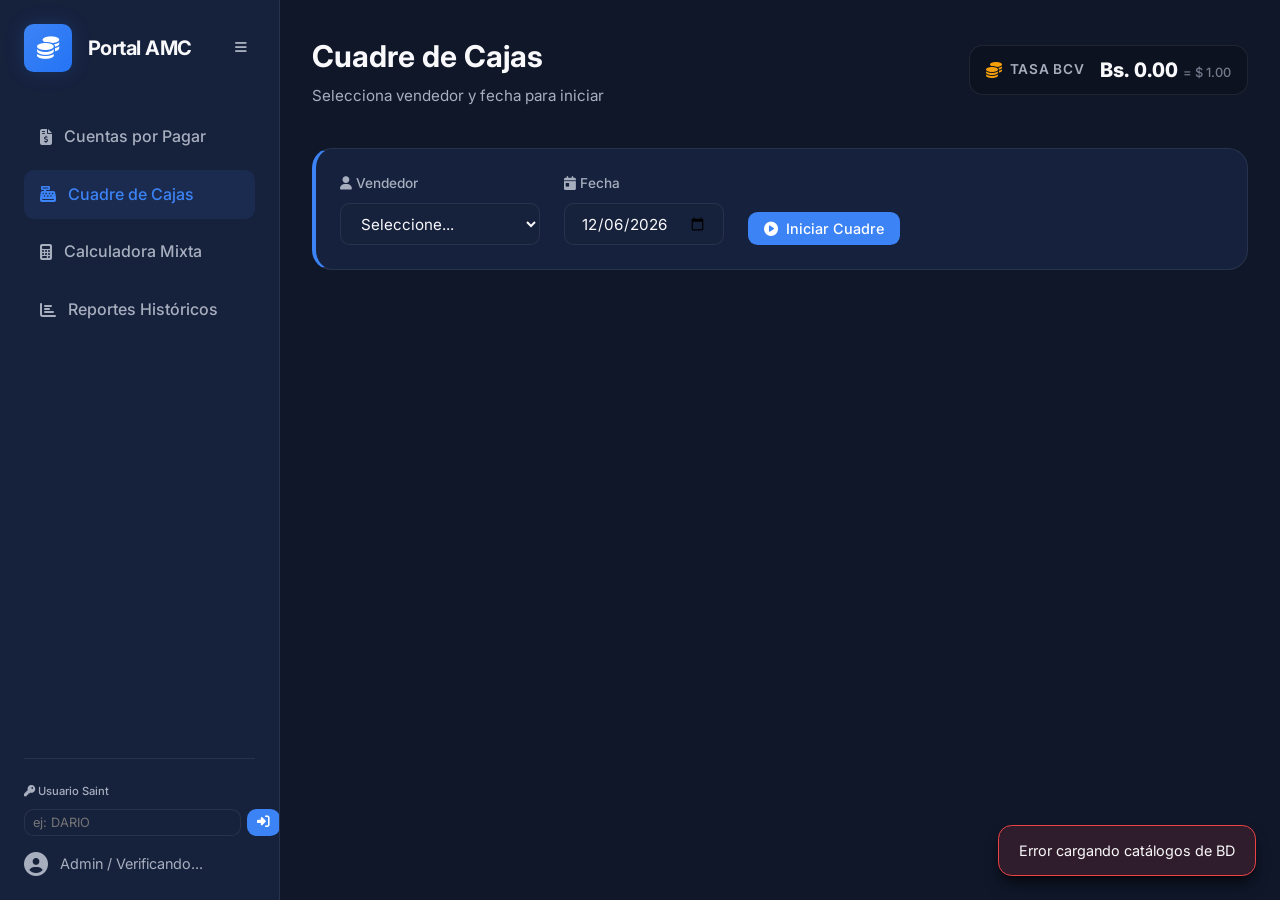
==== commit 5a663016: "fix: use cod_vend for calculators transactions mapping" ====
--- a/static/index.html
+++ b/static/index.html
@@ -230,10 +230,21 @@
   <main class="main-content">
 
     <!-- ── Top Header ── -->
-    <div class="top-header">
+    <div class="top-header" style="display:flex; justify-content:space-between; align-items:center;">
       <div class="header-left">
         <h1 id="module-title">Cuadre de Cajas</h1>
         <p class="subtitle" id="module-subtitle">Selecciona vendedor y fecha para iniciar</p>
+      </div>
+      <div class="header-right" style="display:flex; align-items:center; gap:1rem; background:rgba(0,0,0,0.2); padding:0.5rem 1rem; border-radius:var(--radius-lg); border:1px solid var(--border-subtle);">
+        <div style="display:flex; align-items:center; gap:0.5rem;">
+          <i class="fas fa-coins" style="color:var(--warning);"></i>
+          <span style="color:var(--text-secondary); font-size:0.85rem; text-transform:uppercase; font-weight:600; letter-spacing:0.05em;">Tasa BCV</span>
+        </div>
+        <div style="display:flex; align-items:baseline; gap:0.3rem;">
+          <span id="calc-tasa-display-bs" style="font-size:1.25rem; font-weight:800; color:var(--text-primary); font-variant-numeric:tabular-nums;">Bs. 0.00</span>
+          <span style="font-size:0.8rem; color:var(--text-muted); font-weight:500;">= $ 1.00</span>
+        </div>
+        <input type="hidden" id="calc-tasa" value="475.01"/>
       </div>
     </div>
 
@@ -507,19 +518,7 @@
     <!-- ── MODULE: Calculadora Mixta ── -->
     <section class="view-section" id="module-calculadora">
 
-      <!-- Barra de tasa (solo lectura) -->
-      <div class="section-card" style="border-left:4px solid var(--primary-accent); padding:1rem 1.5rem; margin-bottom:1.25rem; display:flex; align-items:center; justify-content:space-between; flex-wrap:wrap; gap:1rem;">
-        <div style="display:flex; align-items:center; gap:0.75rem;">
-          <i class="fas fa-coins" style="color:var(--warning); font-size:1.2rem;"></i>
-          <span style="color:var(--text-secondary); font-size:0.9rem; text-transform:uppercase; letter-spacing:0.05em;">Tasa BCV vigente</span>
-        </div>
-        <div style="display:flex; align-items:baseline; gap:0.5rem;">
-          <span id="calc-tasa-display-bs" style="font-size:2rem; font-weight:800; color:var(--text-primary); font-variant-numeric:tabular-nums;">Bs. 0.00</span>
-          <span style="font-size:1rem; color:var(--text-muted); font-weight:500;">= $ 1.00</span>
-        </div>
-        <input type="hidden" id="calc-tasa" value="475.01"/>
-        <span style="font-size:0.78rem; color:var(--text-muted);"><i class="fas fa-lock"></i> Solo lectura — cargada de BD</span>
-      </div>
+      <!-- Barra de tasa movida al top header -->
 
       <!-- ── Reporte diario de dólares ─────────────────────────────────── -->
       <div id="calc-reporte-usd" class="calc-reporte-bar">
@@ -527,7 +526,10 @@
         <div class="calc-rep-header">
           <span><i class="fas fa-chart-bar" style="color:var(--primary-accent);"></i> Resumen de Dólares en Caja</span>
           <div style="display:flex; gap:0.5rem; align-items:center;">
-            <input type="date" id="calc-rep-fecha" class="form-control" style="width:145px; padding:0.3rem 0.6rem; font-size:0.85rem;"/>
+            <input type="date" id="calc-rep-fecha" class="form-control" style="width:145px; padding:0.3rem 0.6rem; font-size:0.85rem;" onchange="cargarReporteDolares()"/>
+            <select id="calc-rep-vendedor" class="form-control" style="width:140px; padding:0.3rem 0.6rem; font-size:0.85rem;" onchange="cargarReporteDolares()">
+              <option value="">TODOS</option>
+            </select>
             <button class="btn btn-secondary" onclick="cargarReporteDolares()" style="padding:0.35rem 0.7rem; font-size:0.82rem;">
               <i class="fas fa-sync-alt"></i>
             </button>
@@ -1007,12 +1009,23 @@
         if (datT.tasa) {
             state.tasaDolar = datT.tasa;
             const calcTasaInp = document.getElementById('calc-tasa');
-            if(calcTasaInp) calcTasaInp.value = state.tasaDolar.toFixed(2);
+            if(calcTasaInp) {
+                calcTasaInp.value = state.tasaDolar.toFixed(2);
+            }
+            const calcTasaDisplay = document.getElementById('calc-tasa-display-bs');
+            if(calcTasaDisplay) {
+                calcTasaDisplay.textContent = `Bs. ${state.tasaDolar.toLocaleString('es-VE', {minimumFractionDigits:2, maximumFractionDigits:2})}`;
+            }
         }
 
         state.vendedores = datV.data;
         const selVend = document.getElementById('inp-vendedor');
-        datV.data.forEach(v => selVend.add(new Option(`${v.nombre} (${v.codigo})`, v.codigo)));
+        const calcRepVend = document.getElementById('calc-rep-vendedor');
+        datV.data.forEach(v => {
+            const optText = `${v.nombre} (${v.codigo})`;
+            selVend.add(new Option(optText, v.codigo));
+            calcRepVend.add(new Option(optText, v.codigo));
+        });
         
         // Mostrar la barra de login para que el usuario ingrese su código
         document.getElementById('current-user-label').textContent = 'Identifícate con tu código Saint';
@@ -1361,6 +1374,7 @@
   const tdd  = state.tickets.filter(t => t.tipo === 'TDD').reduce((s, t) => s + t.monto, 0);
   const tdc  = state.tickets.filter(t => t.tipo === 'TDC').reduce((s, t) => s + t.monto, 0);
   const bio  = state.tickets.filter(t => t.tipo === 'BIOPAGO').reduce((s, t) => s + t.monto, 0);
+  const pagoMovil  = state.tickets.filter(t => t.tipo === 'PAGO_MOVIL').reduce((s, t) => s + t.monto, 0);
 
   return {
     vendedor_codigo: state.vendedor,
@@ -1380,6 +1394,7 @@
     manual_tdd: tdd,
     manual_tdc: tdc,
     manual_biopago: bio,
+    manual_pago_movil: pagoMovil,
     estado
   };
 }
@@ -1540,6 +1555,16 @@
 }
 
 async function guardarTransaccionCalc() {
+  // Obligar autenticación (login con código de usuario)
+  if (!state.perfil || !state.perfil.cod_usua) {
+    showToast('Debe identificarse con su Usuario Saint en el menú principal antes de guardar.', 'danger');
+    // Animación visual al icono de usuario para guiar al vendedor
+    const uLabel = document.getElementById('current-user-label');
+    uLabel.style.color = 'var(--danger)';
+    setTimeout(() => uLabel.style.color = '', 3000);
+    return;
+  }
+
   const btn = document.getElementById('btn-calc-guardar');
   const factBs = parseFloat(document.getElementById('calc-factura-bs-input').value) || 0;
   
@@ -1579,7 +1604,7 @@
   if(diffUsd < -0.005) resultado = 'FALTA';
 
   const payload = {
-    vendedor_codigo: state.perfil?.cod_usua || null,
+    vendedor_codigo: state.perfil?.cod_vend || state.perfil?.cod_usua || null,
     observacion: null,
     tasa_bcv: tasa,
     factura_bs: factBs,
@@ -1630,12 +1655,18 @@
   const fInput = document.getElementById('calc-rep-fecha');
   let fecha = fInput.value;
   if(!fecha) {
-    fecha = new Date().toISOString().split('T')[0];
+    const d = new Date();
+    fecha = d.getFullYear() + '-' + String(d.getMonth() + 1).padStart(2, '0') + '-' + String(d.getDate()).padStart(2, '0');
     fInput.value = fecha;
   }
 
+  const vendSel = document.getElementById('calc-rep-vendedor').value;
+
   try {
-    const res = await fetch(`/caja/calculadora/reporte?fecha=${fecha}`);
+    let url = `/caja/calculadora/reporte?fecha=${fecha}`;
+    if (vendSel) url += `&vendedor_codigo=${vendSel}`;
+    
+    const res = await fetch(url);
     if(!res.ok) throw new Error(await res.text());
     const data = await res.json();
 
@@ -1658,12 +1689,13 @@
         data.transacciones.forEach((t, index) => {
           const isVuelto = t.resultado === 'VUELTO';
           const isFalta = t.resultado === 'FALTA';
-          const color = isVuelto ? 'var(--success)' : isFalta ? 'var(--danger)' : 'var(--text-muted)';
+          const color = t.anulado ? 'var(--text-muted)' : (isVuelto ? 'var(--success)' : isFalta ? 'var(--danger)' : 'var(--text-muted)');
+          const rowStyle = t.anulado ? 'text-decoration: line-through; opacity: 0.6;' : '';
           
           tbody.innerHTML += `
-            <tr style="border-bottom: 1px solid var(--border-subtle);">
-              <td>${t.id}</td>
-              <td>${new Date(t.fecha).toLocaleTimeString('es-VE')}</td>
+            <tr style="border-bottom: 1px solid var(--border-subtle); ${rowStyle}">
+              <td style="font-size:0.75rem; color:var(--text-muted);">${t.id}</td>
+              <td style="white-space:nowrap;">${new Date(t.fecha).toLocaleString('es-VE', {day:'2-digit', month:'short', hour:'2-digit', minute:'2-digit'})}</td>
               <td style="font-weight:bold;">${fmtBig(t.factura_bs)}</td>
               <td style="color:var(--success);">${t.rec_ef_usd.toFixed(2)}</td>
               <td style="color:#3b82f6;">${t.rec_on_usd.toFixed(2)}</td>
@@ -1673,7 +1705,16 @@
               <td style="color:var(--danger);">${t.vuelto_usd.toFixed(2)}</td>
               <td style="color:var(--danger);">${fmtBig(t.vuelto_bs)}</td>
               <td style="color:var(--danger);">${fmtBig(t.vuelto_pm_bs)}</td>
-              <td style="text-align:center; color:${color}; font-weight:bold; font-size:0.75rem;">${t.resultado}</td>
+              <td style="text-align:center; color:${color}; font-weight:bold; font-size:0.75rem;">${t.anulado ? 'ANULADO' : t.resultado}</td>
+              <td style="text-align:center;">
+                  <button class="btn btn-secondary" 
+                          onclick="eliminarTransaccionCalc(${t.id})" 
+                          style="padding:0.2rem 0.4rem; color:${t.anulado ? 'var(--text-muted)' : 'var(--danger)'}; font-size:0.7rem;" 
+                          title="${t.anulado ? 'Ya anulado' : 'Anular registro'}"
+                          ${t.anulado ? 'disabled' : ''}>
+                      <i class="fas ${t.anulado ? 'fa-ban' : 'fa-trash-alt'}"></i>
+                  </button>
+              </td>
             </tr>
           `;
         });
@@ -1690,6 +1731,26 @@
 function toggleTablaReporte() {
   const wrap = document.getElementById('calc-rep-tabla-wrap');
   wrap.style.display = wrap.style.display === 'none' ? 'block' : 'none';
+}
+
+async function eliminarTransaccionCalc(id) {
+    if(!state.perfil) {
+        showToast('Debes estar autenticado para anular registros.', 'warning');
+        return;
+    }
+    if(!confirm(`¿Está seguro de ANULAR la transacción #${id} del registro?\n\nEsta acción NO se puede deshacer y sólo será permitida si eres Administrador.`)) return;
+  
+    try {
+      const res = await fetch(`/caja/calculadora/transaccion/${id}?cod_usua=${state.perfil.cod_usua}`, { 
+          method: 'DELETE' 
+      });
+      if(!res.ok) throw new Error(await res.text());
+      
+      showToast('Transacción anulada con éxito', 'success');
+      cargarReporteDolares(); 
+    } catch (e) {
+      showToast('Error al anular: ' + e.message, 'danger');
+    }
 }
 
 function limpiarCalculadora() {
@@ -1736,7 +1797,7 @@
         json.data.forEach(c => {
             const tr = document.createElement('tr');
             const totalEfectivo = c.manual_efectivo_bs + c.manual_divisas * state.tasaDolar;
-            const totalPos = c.manual_tdd + c.manual_tdc + c.manual_biopago;
+            const totalPos = c.manual_tdd + c.manual_tdc + c.manual_biopago + (c.manual_pago_movil || 0);
             // Omitimos calculo directo de diferencia y dejamos que lo vean en detalle (para ser mas rapidos)
 
             const badge = c.estado === 'FINALIZADO' 
@@ -1859,17 +1920,28 @@
             document.getElementById('nav-admin').style.display = 'flex';
             showToast(`Bienvenido, ${perfil.nombre}. Acceso de Administrador habilitado. ✅`, 'success');
         } else {
-            // Si es vendedor: pre-seleccionar su código en el cuadre
+            // Si es vendedor: pre-seleccionar su código en el cuadre y en el reporte
             document.getElementById('nav-admin').style.display = 'none';
             const vendSel = document.getElementById('inp-vendedor');
-            if (vendSel && perfil.cod_vend) {
-                // Buscar la opción que coincida
-                for (let opt of vendSel.options) {
-                    if (opt.value === perfil.cod_vend) {
-                        vendSel.value = perfil.cod_vend;
-                        vendSel.dispatchEvent(new Event('change'));
-                        break;
+            const calcRepVend = document.getElementById('calc-rep-vendedor');
+            if (perfil.cod_vend) {
+                if (vendSel) {
+                    for (let opt of vendSel.options) {
+                        if (opt.value === perfil.cod_vend) {
+                            vendSel.value = perfil.cod_vend;
+                            vendSel.dispatchEvent(new Event('change'));
+                            break;
+                        }
                     }
+                }
+                if (calcRepVend) {
+                    for (let opt of calcRepVend.options) {
+                        if (opt.value === perfil.cod_usua) {
+                            calcRepVend.value = perfil.cod_usua;
+                            break;
+                        }
+                    }
+                    cargarReporteDolares(); // Refrescar el cuadro de Dólares luego de setear el vendedor.
                 }
             }
             showToast(`Bienvenido, ${perfil.nombre}. Cuadre pre-cargado a tu usuario. ✅`, 'success');
